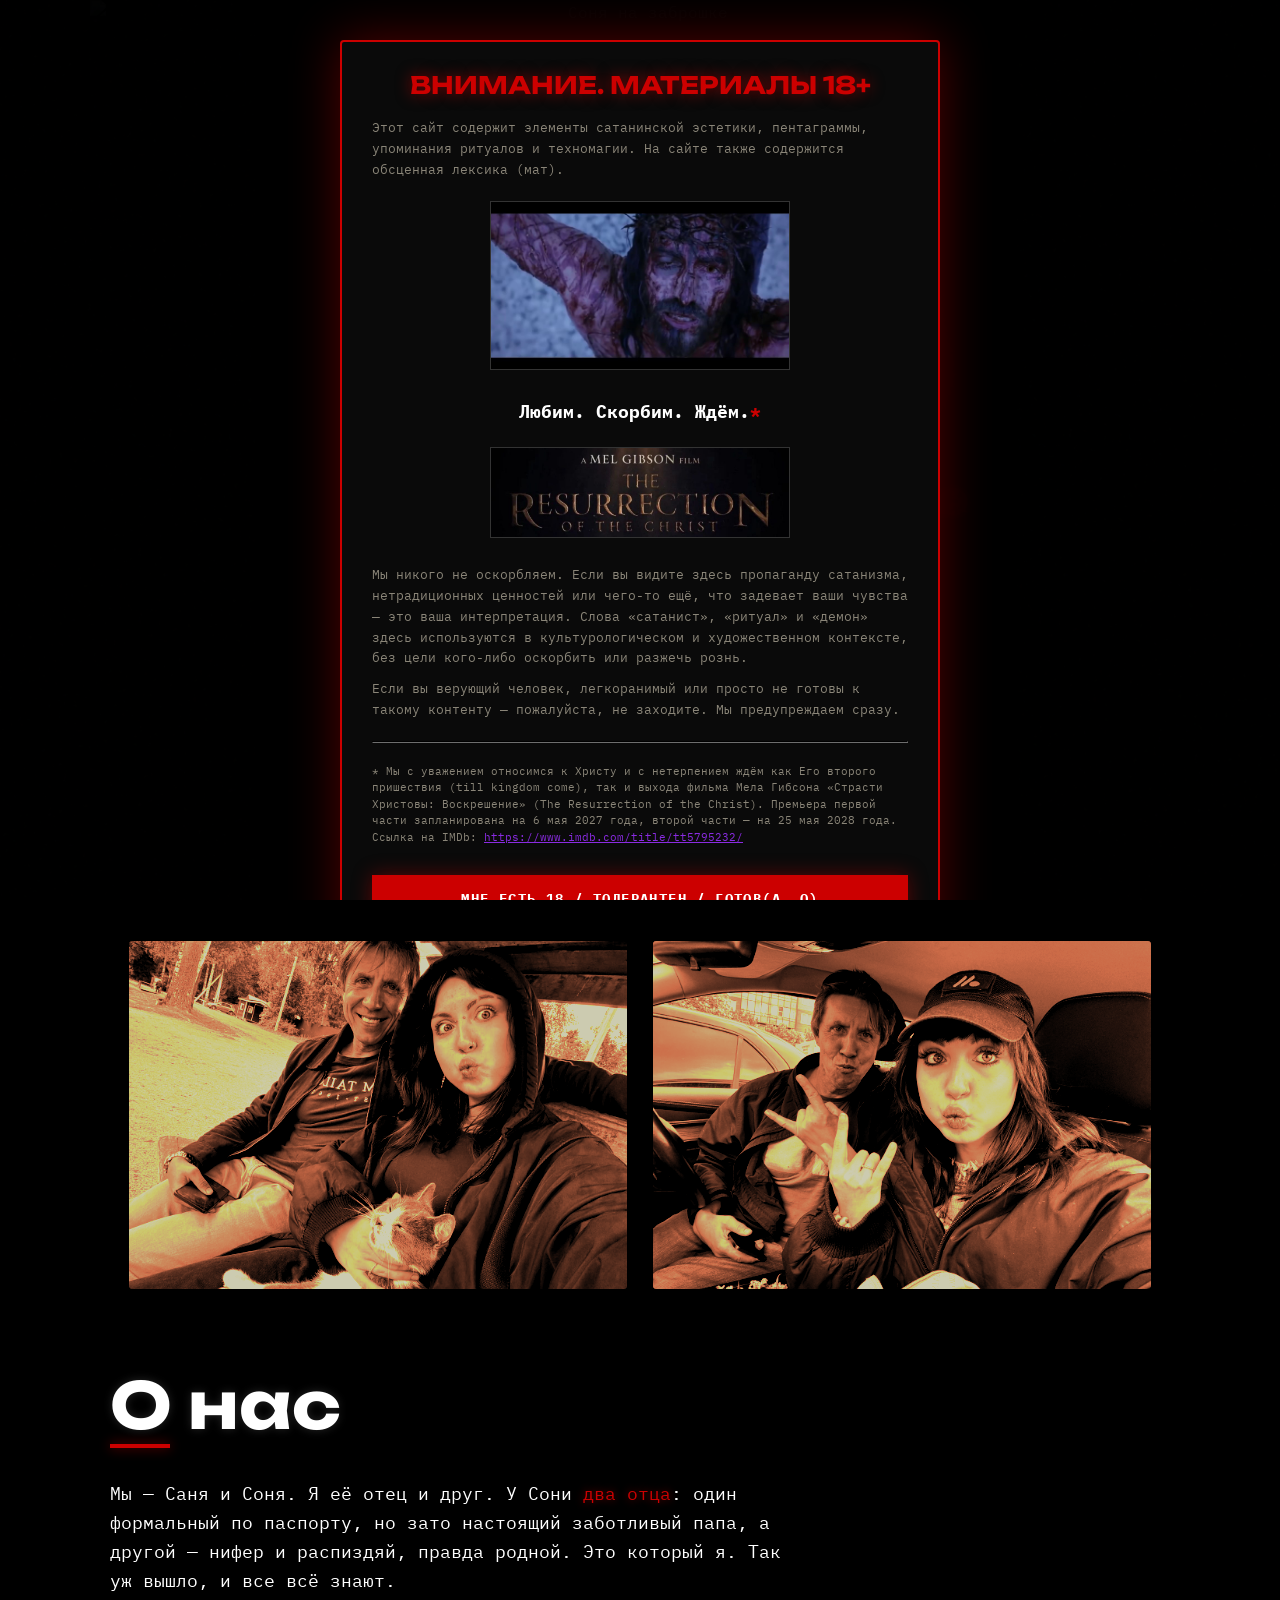
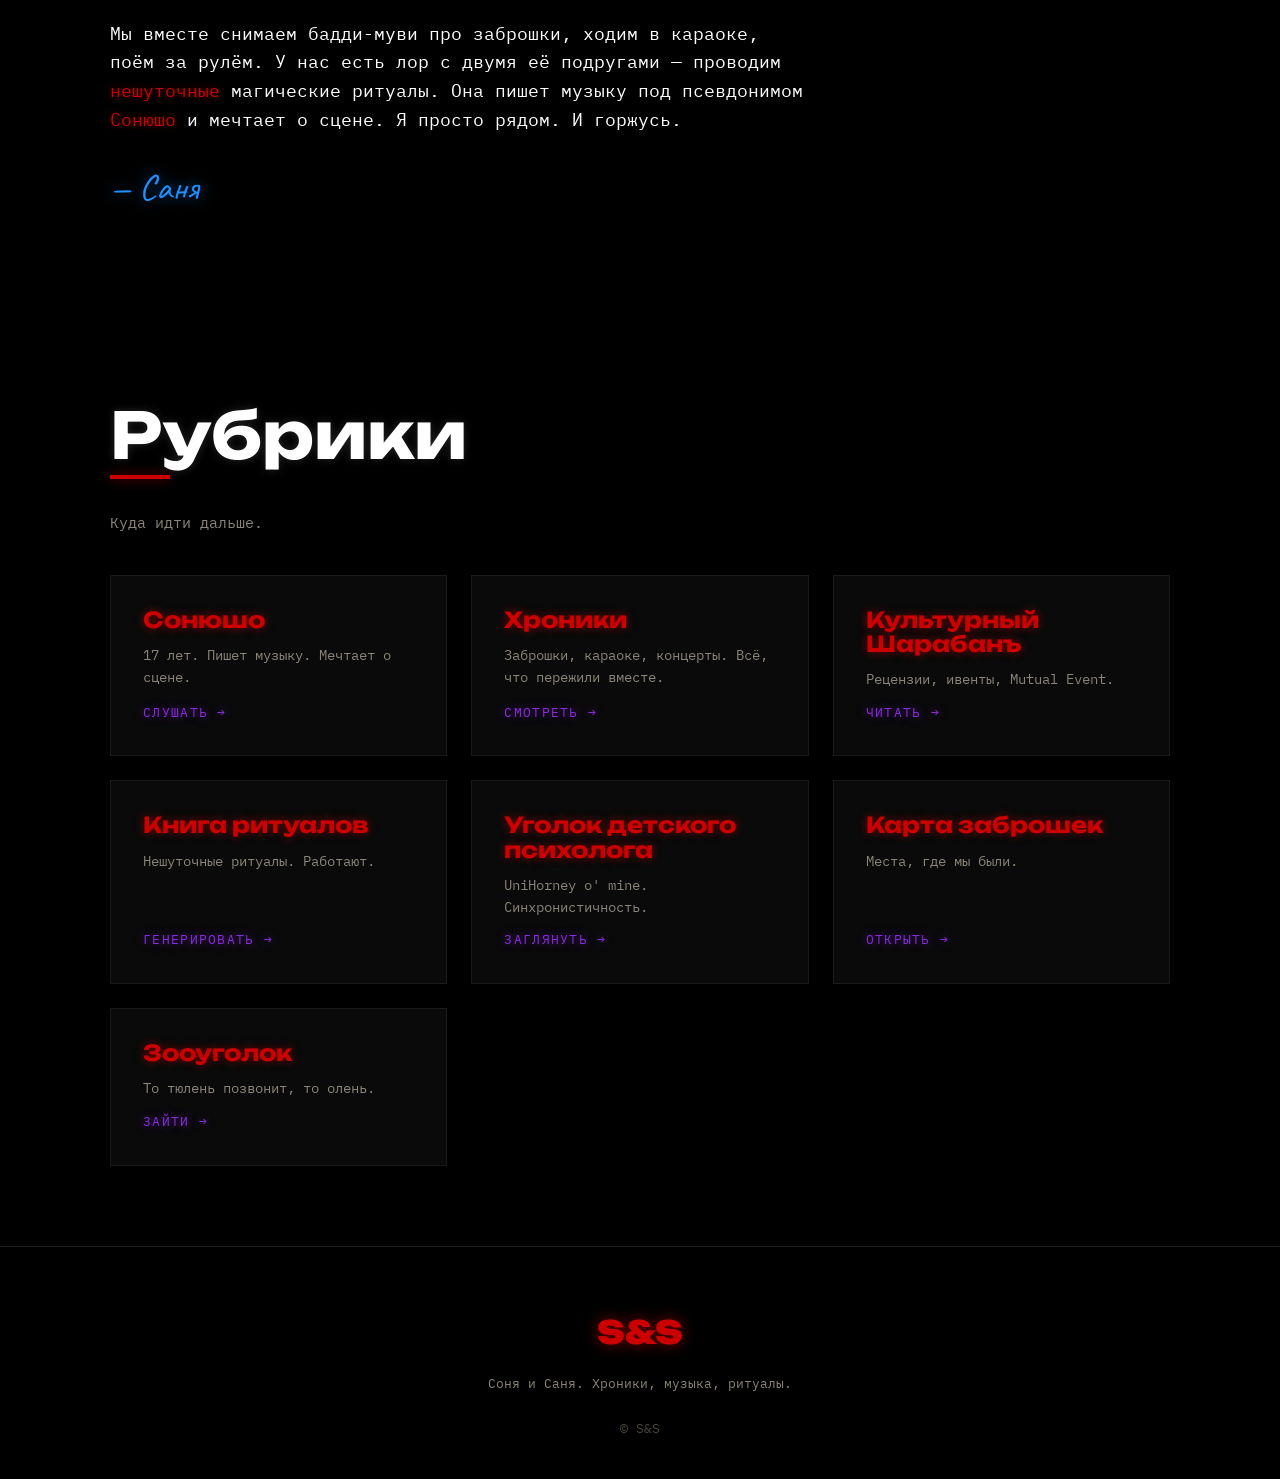
==== index.html @ 0cbe1feb "Update index.html" ====
<!DOCTYPE html>
<html lang="ru">
<head>
<meta charset="UTF-8">
<meta name="viewport" content="width=device-width, initial-scale=1.0">
<title>S&S — Соня и Саня</title>
<link rel="preconnect" href="https://fonts.googleapis.com">
<link rel="preconnect" href="https://fonts.gstatic.com" crossorigin>
<link href="https://fonts.googleapis.com/css2?family=Unbounded:wght@400;700;900&family=IBM+Plex+Mono:wght@400;600&family=Caveat:wght@700&display=swap" rel="stylesheet">
<link rel="stylesheet" href="style.css">
</head>
<body>

<!-- HERO -->
<section class="hero">
  <img class="hero-bg" src="https://iblysseve.github.io/SS/IMG_20261029_170713_894.jpg" alt="Соня на заброшке" />

  <div class="pentagram-wrap">
    <svg viewBox="0 0 200 200" xmlns="http://www.w3.org/2000/svg">
      <defs>
        <filter id="bloodGlow">
          <feGaussianBlur stdDeviation="2" result="blur"/>
          <feMerge><feMergeNode in="blur"/><feMergeNode in="SourceGraphic"/></feMerge>
        </filter>
      </defs>
      <g fill="#cc0000" filter="url(#bloodGlow)" opacity="0.9">
        <path d="M100 10 L120 70 L185 70 L133 105 L152 168 L100 130 L48 168 L67 105 L15 70 L80 70 Z" fill="none" stroke="#cc0000" stroke-width="3"/>
        <circle cx="100" cy="15" r="4"/><circle cx="185" cy="68" r="4"/><circle cx="152" cy="168" r="4"/>
        <circle cx="48" cy="168" r="4"/><circle cx="15" cy="68" r="4"/>
        <circle cx="110" cy="45" r="2.5"/><circle cx="140" cy="90" r="2.5"/><circle cx="130" cy="140" r="2.5"/>
        <circle cx="70" cy="140" r="2.5"/><circle cx="60" cy="90" r="2.5"/><circle cx="90" cy="100" r="2"/>
        <circle cx="120" cy="110" r="2"/><circle cx="80" cy="120" r="2"/>
      </g>
      <circle cx="100" cy="100" r="55" fill="none" stroke="#cc0000" stroke-width="1.5" opacity="0.5"/>
    </svg>
  </div>

  <div class="baphomet">
    <svg viewBox="0 0 100 120" xmlns="http://www.w3.org/2000/svg">
      <g fill="none" stroke="#cc0000" stroke-width="2" opacity="0.9">
        <path d="M50 20 C35 20 25 30 25 45 C25 60 35 70 50 70 C65 70 75 60 75 45 C75 30 65 20 50 20 Z"/>
        <path d="M30 25 C15 15 10 5 15 0"/><path d="M70 25 C85 15 90 5 85 0"/>
        <path d="M25 40 L10 35"/><path d="M75 40 L90 35"/>
        <circle cx="40" cy="42" r="3" fill="#cc0000"/><circle cx="60" cy="42" r="3" fill="#cc0000"/>
        <path d="M50 50 L46 58 L54 58 Z" fill="#cc0000" opacity="0.6"/>
        <path d="M50 70 L50 85 M42 70 L38 82 M58 70 L62 82"/>
        <path d="M50 30 L52 36 L58 36 L53 40 L55 46 L50 42 L45 46 L47 40 L42 36 L48 36 Z" fill="#cc0000" stroke="none" opacity="0.7"/>
      </g>
    </svg>
  </div>

  <div class="hero-content">
    <h1>S&amp;S</h1>
    <p class="sub">Соня и Саня. Хроники заброшек, музыка и ритуалы.</p>
    <div class="btn-row">
      <a href="music.html" class="btn violet">Слушать Сонюшо</a>
      <a href="chronicles.html" class="btn">Хроники</a>
    </div>
    <p class="micro">Отец и дочь: дружки, ниферы, сатанисты.</p>
  </div>
</section>

<!-- ДВЕ ФОТКИ -->
<section style="padding-bottom:0; padding-top: 40px;">
  <div style="display: flex; flex-wrap: wrap; gap: 24px; justify-content: center; max-width: 1100px; margin: 0 auto;">
    
    <!-- С котиком (КРОВАВО-КРАСНЫЙ МОНОХРОМ) -->
    <div style="flex: 1 1 300px; max-width: 500px;">
      <img src="img/IMG_20261102_180401_356.jpg" alt="Мы с котиком" style="width: 100%; height: 350px; object-fit: cover; border: 1px solid #1a1a1a; border-radius: 4px; display: block; filter: grayscale(100%) contrast(1.4) sepia(100%) hue-rotate(-30deg) saturate(300%) brightness(0.8); transition: filter 0.3s;" />
    </div>
    
    <!-- В машине (КРОВАВО-КРАСНЫЙ МОНОХРОМ) -->
    <div style="flex: 1 1 300px; max-width: 500px;">
      <img src="img/IMG_20261102_180356_560.jpg" alt="Мы в машине" style="width: 100%; height: 350px; object-fit: cover; border: 1px solid #1a1a1a; border-radius: 4px; display: block; filter: grayscale(100%) contrast(1.4) sepia(100%) hue-rotate(-30deg) saturate(300%) brightness(0.8); transition: filter 0.3s;" />
    </div>
    
  </div>
</section>

<!-- О НАС -->
<section id="about">
  <h2 class="sec-title">О нас</h2>
  <div class="about-text">
    <p>Мы — Саня и Соня. Я её отец и друг. У Сони <span class="accent">два отца</span>: один формальный по паспорту, но зато настоящий заботливый папа, а другой — нифер и распиздяй, правда родной. Это который я. Так уж вышло, и все всё знают.</p>
    <p>Мы вместе снимаем бадди-муви про заброшки, ходим в караоке, поём за рулём. У нас есть лор с двумя её подругами — проводим <span class="accent">нешуточные</span> магические ритуалы. Она пишет музыку под псевдонимом <span class="accent">Сонюшо</span> и мечтает о сцене. Я просто рядом. И горжусь.</p>
    <p class="about-sign">— Саня</p>
  </div>
</section>

<!-- РУБРИКИ -->
<section id="rubrics">
  <h2 class="sec-title">Рубрики</h2>
  <p class="sec-sub">Куда идти дальше.</p>
  <div class="nav-grid">
    <a class="nav-card" href="music.html">
      <h3>Сонюшо</h3>
      <p>17 лет. Пишет музыку. Мечтает о сцене.</p>
      <span class="arrow">Слушать →</span>
    </a>
    <a class="nav-card" href="chronicles.html">
      <h3>Хроники</h3>
      <p>Заброшки, караоке, концерты. Всё, что пережили вместе.</p>
      <span class="arrow">Смотреть →</span>
    </a>
    <a class="nav-card" href="sharaban.html">
      <h3>Культурный Шарабанъ</h3>
      <p>Рецензии, ивенты, Mutual Event.</p>
      <span class="arrow">Читать →</span>
    </a>
    <a class="nav-card" href="ritual.html">
      <h3>Книга ритуалов</h3>
      <p>Нешуточные ритуалы. Работают.</p>
      <span class="arrow">Генерировать →</span>
    </a>
    <a class="nav-card" href="psychologist.html">
      <h3>Уголок детского психолога</h3>
      <p>UniHorney o' mine. Синхронистичность.</p>
      <span class="arrow">Заглянуть →</span>
    </a>
    <a class="nav-card" href="map.html">
      <h3>Карта заброшек</h3>
      <p>Места, где мы были.</p>
      <span class="arrow">Открыть →</span>
    </a>
    <a class="nav-card" href="zoo.html">
      <h3>Зооуголок</h3>
      <p>То тюлень позвонит, то олень.</p>
      <span class="arrow">Зайти →</span>
    </a>
  </div>
</section>

<!-- ФУТЕР -->
<footer>
  <div class="logo">S&amp;S</div>
  <p>Соня и Саня. Хроники, музыка, ритуалы.</p>
  <p class="copy">© S&amp;S</p>
</footer>

<script src="nav.js"></script>
</body>
</html>
---- style.css ----
:root {
  --bg: #000000;
  --bg2: #0a0a0a;
  --blood: #cc0000;
  --blood-glow: rgba(204, 0, 0, 0.6);
  --violet: #8a2be2;
  --violet-glow: rgba(138, 43, 226, 0.6);
  --blue: #1e90ff;
  --blue-glow: rgba(30, 144, 255, 0.6);
  --white: #ffffff;
  --muted: #8a8578;
}

* { margin: 0; padding: 0; box-sizing: border-box; }

body {
  background: var(--bg);
  color: var(--white);
  font-family: 'IBM Plex Mono', monospace;
  line-height: 1.6;
  overflow-x: hidden;
}

body::before {
  content: '';
  position: fixed;
  top: 0; left: 0;
  width: 100%; height: 100%;
  background-image: url("data:image/svg+xml,%3Csvg viewBox='0 0 200 200' xmlns='http://www.w3.org/2000/svg'%3E%3Cfilter id='n'%3E%3CfeTurbulence type='fractalNoise' baseFrequency='0.9' numOctaves='4'/%3E%3C/filter%3E%3Crect width='100%25' height='100%25' filter='url(%23n)' opacity='0.06'/%3E%3C/svg%3E");
  pointer-events: none;
  z-index: 9999;
}

h1, h2, h3 { font-family: 'Unbounded', sans-serif; line-height: 1.1; }

section { padding: 80px 20px; max-width: 1100px; margin: 0 auto; position: relative; }

/* HERO */
.hero {
  min-height: 100vh;
  display: flex;
  flex-direction: column;
  justify-content: center;
  align-items: center;
  text-align: center;
  position: relative;
  background: #000;
  overflow: hidden;
}

.hero-bg {
  position: absolute;
  top: 0; left: 0;
  width: 100%; height: 100%;
  object-fit: cover;
  object-position: center 20%;
  opacity: 0.4;
  filter: contrast(1.2) brightness(0.7) grayscale(20%);
  z-index: 1;
}

.hero::before {
  content: '';
  position: absolute;
  top: 0; left: 0;
  width: 100%; height: 100%;
  background: linear-gradient(to bottom, rgba(0,0,0,0.3) 0%, rgba(0,0,0,0.8) 50%, #000 100%);
  z-index: 2;
  pointer-events: none;
}

.pentagram-wrap {
  position: absolute;
  top: 50%;
  left: 50%;
  transform: translate(-50%, -50%) rotate(30deg);
  width: clamp(300px, 80vw, 700px);
  height: clamp(300px, 80vw, 700px);
  z-index: 3;
  opacity: 0.3;
  pointer-events: none;
}

.pentagram-wrap svg { width: 100%; height: 100%; }

.baphomet {
  position: absolute;
  top: 25%;
  left: 50%;
  transform: translateX(-50%);
  width: clamp(60px, 12vw, 120px);
  opacity: 0.85;
  z-index: 4;
  filter: drop-shadow(0 0 10px rgba(204, 0, 0, 0.4));
}

.hero-content {
  position: relative;
  z-index: 5;
  display: flex;
  flex-direction: column;
  align-items: center;
}

.hero h1 {
  font-size: clamp(80px, 20vw, 220px);
  font-weight: 900;
  color: var(--blood);
  letter-spacing: -0.05em;
  position: relative;
  text-shadow: 0 0 30px var(--blood-glow), 0 0 60px var(--blood-glow);
  animation: glitch 3s infinite;
}

@keyframes glitch {
  0%, 90%, 100% { transform: translate(0); }
  92% { transform: translate(-3px, 2px); text-shadow: 3px 0 var(--violet), -3px 0 var(--blood); }
  94% { transform: translate(3px, -2px); text-shadow: -3px 0 var(--violet), 3px 0 var(--blood); }
  96% { transform: translate(-2px, -1px); }
}

.hero .sub {
  font-size: clamp(14px, 2vw, 20px);
  color: var(--muted);
  margin-top: 20px;
  max-width: 600px;
}

.hero .micro {
  margin-top: 40px;
  font-size: 15px;
  color: var(--blood);
  text-shadow: 0 0 12px var(--blood-glow);
  font-style: italic;
}

.btn-row {
  display: flex;
  gap: 16px;
  margin-top: 40px;
  flex-wrap: wrap;
  justify-content: center;
}

.btn {
  display: inline-block;
  padding: 14px 28px;
  border: 2px solid var(--blood);
  color: var(--blood);
  text-decoration: none;
  font-family: 'IBM Plex Mono', monospace;
  font-weight: 600;
  font-size: 14px;
  text-transform: uppercase;
  letter-spacing: 0.1em;
  transition: all 0.2s;
  background: transparent;
  cursor: pointer;
  text-shadow: 0 0 8px var(--blood-glow);
}

.btn:hover {
  background: var(--blood);
  color: #000;
  box-shadow: 0 0 30px var(--blood-glow);
  text-shadow: none;
}

.btn.violet {
  border-color: var(--violet);
  color: var(--violet);
  text-shadow: 0 0 8px var(--violet-glow);
}

.btn.violet:hover {
  background: var(--violet);
  color: #000;
  box-shadow: 0 0 30px var(--violet-glow);
  text-shadow: none;
}

/* Заголовки секций */
.sec-title {
  font-size: clamp(32px, 6vw, 64px);
  color: var(--white);
  margin-bottom: 40px;
  position: relative;
  display: inline-block;
  text-shadow: 0 0 10px rgba(255, 255, 255, 0.15);
}

.sec-title::before {
  content: '';
  position: absolute;
  bottom: -8px;
  left: 0;
  width: 60px;
  height: 4px;
  background: var(--blood);
  box-shadow: 0 0 12px var(--blood-glow);
}

.sec-title.violet {
  color: var(--violet);
  text-shadow: 0 0 20px var(--violet-glow), 0 0 40px var(--violet-glow);
}

.sec-title.violet::before { background: var(--violet); box-shadow: 0 0 12px var(--violet-glow); }

.sec-sub {
  color: var(--muted);
  margin-bottom: 40px;
  font-size: 15px;
}

/* О НАС */
.about-text {
  font-size: 18px;
  max-width: 700px;
}

.about-text p { margin-bottom: 24px; }

.about-text .accent { color: var(--blood); text-shadow: 0 0 8px var(--blood-glow); }

.about-sign {
  font-family: 'Caveat', cursive;
  font-size: 36px;
  color: var(--blue);
  text-shadow: 0 0 15px var(--blue-glow);
  margin-top: 20px;
}

/* Сетка превью рубрик */
.nav-grid {
  display: grid;
  grid-template-columns: repeat(auto-fit, minmax(260px, 1fr));
  gap: 24px;
}

.nav-card {
  background: var(--bg2);
  border: 1px solid #1a1a1a;
  padding: 32px;
  text-decoration: none;
  color: var(--white);
  transition: transform 0.2s, border-color 0.2s, box-shadow 0.2s;
  display: flex;
  flex-direction: column;
  gap: 12px;
}

.nav-card:hover {
  transform: translateY(-4px);
  border-color: var(--blood);
  box-shadow: 0 0 20px rgba(204, 0, 0, 0.15);
}

.nav-card h3 {
  font-size: 22px;
  color: var(--blood);
  text-shadow: 0 0 8px var(--blood-glow);
}

.nav-card p {
  font-size: 14px;
  color: var(--muted);
}

.nav-card .arrow {
  margin-top: auto;
  font-size: 13px;
  color: var(--violet);
  text-shadow: 0 0 8px var(--violet-glow);
  text-transform: uppercase;
  letter-spacing: 0.1em;
}

/* ФУТЕР */
footer {
  text-align: center;
  padding: 60px 20px 40px;
  border-top: 1px solid #1a1a1a;
  color: var(--muted);
  font-size: 13px;
}

footer .logo {
  font-family: 'Unbounded', sans-serif;
  font-size: 32px;
  color: var(--blood);
  text-shadow: 0 0 15px var(--blood-glow);
  margin-bottom: 16px;
  font-weight: 900;
}

footer a { color: var(--violet); text-decoration: none; text-shadow: 0 0 8px var(--violet-glow); }
footer a:hover { text-decoration: underline; }

footer .copy { margin-top: 24px; color: #4a4538; }

/* АДАПТИВ */
@media (max-width: 600px) {
  section { padding: 60px 16px; }
  .hero h1 { letter-spacing: -0.03em; }
  .btn { padding: 12px 20px; font-size: 12px; }
  .hero-content { margin-top: 0; }
  }
/* --- СТИЛИ ДЛЯ ХРОНИК --- */
.chronicles {
  display: grid;
  grid-template-columns: repeat(auto-fit, minmax(280px, 1fr));
  gap: 24px;
  margin-bottom: 40px;
}

.chron-card {
  background: var(--bg2);
  border: 1px solid #1a1a1a;
  overflow: hidden;
  transition: transform 0.2s, border-color 0.2s;
  display: flex;
  flex-direction: column;
}

.chron-card:hover {
  transform: translateY(-4px);
  border-color: var(--blood);
  box-shadow: 0 0 20px rgba(204, 0, 0, 0.15);
}

.chron-img {
  height: 220px;
  width: 100%;
  object-fit: cover;
  border-bottom: 1px solid #1a1a1a;
}

.chron-video {
  height: 220px;
  width: 100%;
  border-bottom: 1px solid #1a1a1a;
}

.chron-body { 
  padding: 20px; 
  flex-grow: 1; 
}

.chron-body h3 {
  font-size: 18px;
  margin-bottom: 8px;
  color: var(--blood);
  text-shadow: 0 0 8px var(--blood-glow);
}

.chron-body p {
  font-size: 14px;
  color: var(--muted);
}

.chronicles-note {
  margin-top: 32px;
  padding: 16px;
  border-left: 3px solid var(--blood);
  box-shadow: -4px 0 12px -4px var(--blood-glow);
  color: var(--muted);
  font-size: 13px;
}
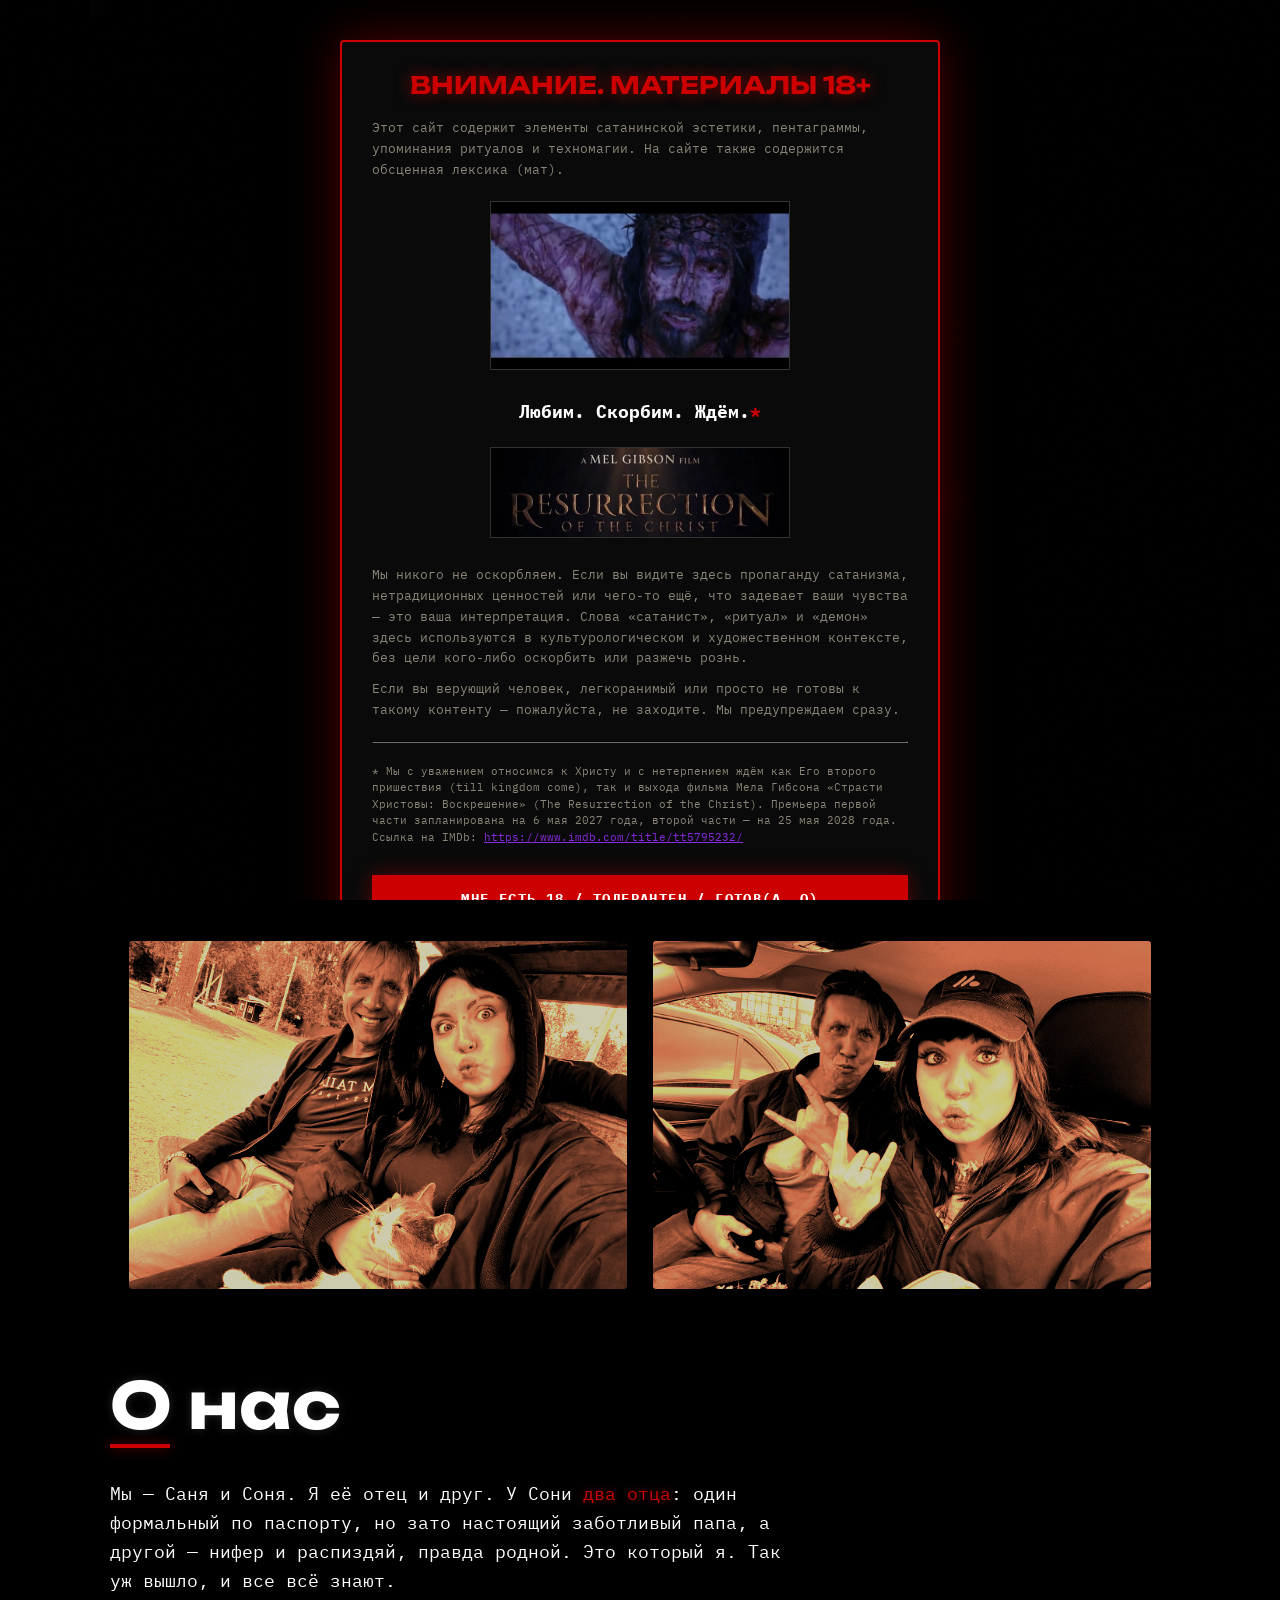
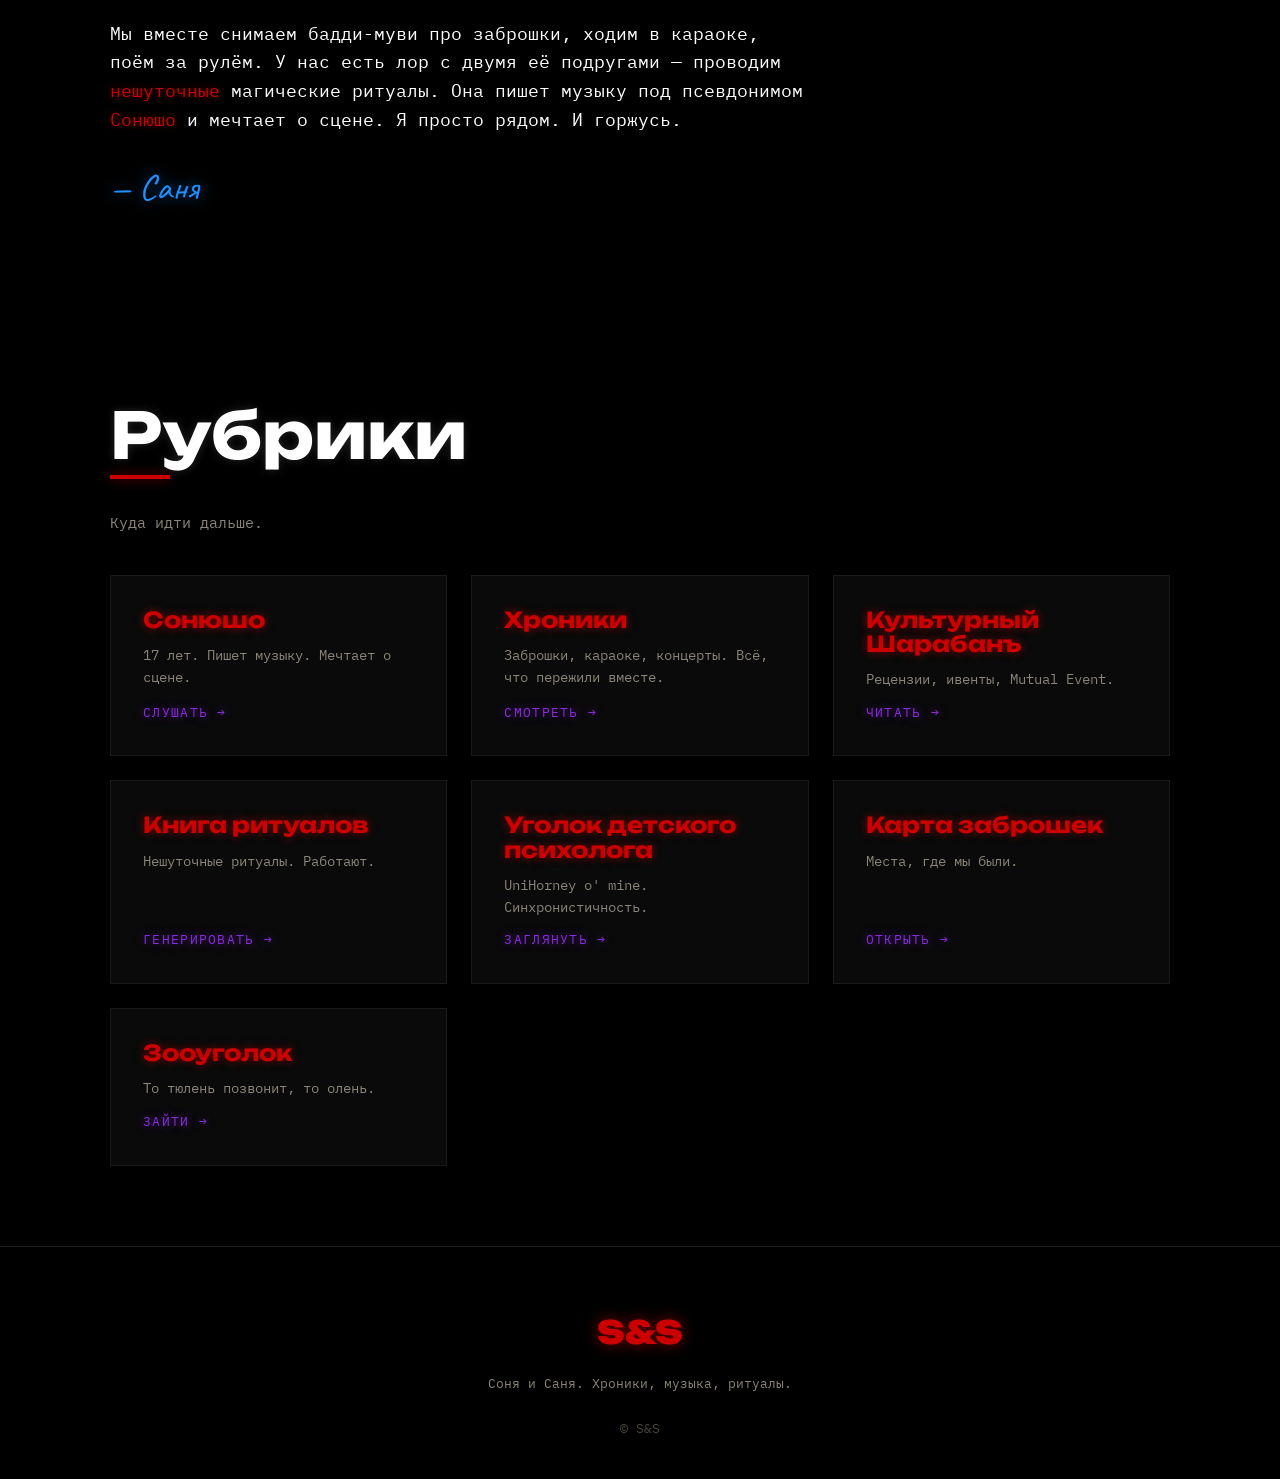
==== commit 9bb76144: "Update index.html" ====
--- a/index.html
+++ b/index.html
@@ -52,11 +52,15 @@
   <div class="hero-content">
     <h1>S&amp;S</h1>
     <p class="sub">Соня и Саня. Хроники заброшек, музыка и ритуалы.</p>
-    <div class="btn-row">
-      <a href="music.html" class="btn violet">Слушать Сонюшо</a>
-      <a href="chronicles.html" class="btn">Хроники</a>
+    
+    <!-- КНОПКИ В ШАПКЕ -->
+    <div class="btn-row" style="flex-wrap: wrap; justify-content: center; max-width: 600px; margin: 40px auto 0;">
+      <a href="music.html" class="btn violet" style="flex: 1 1 200px;">Слушать Сонюшо</a>
+      <a href="chronicles.html" class="btn" style="flex: 1 1 200px;">Хроники</a>
+      <a href="manifest.html" class="btn" style="flex: 1 1 100%; border-color: var(--violet); color: var(--violet); margin-top: 10px;">Манiфѣстъ</a>
     </div>
-    <p class="micro">Отец и дочь: дружки, ниферы, сатанисты.</p>
+    
+    <p class="micro" style="margin-top: 30px;">Отец и дочь: дружки, ниферы, сатанисты.</p>
   </div>
 </section>
 
@@ -64,12 +68,10 @@
 <section style="padding-bottom:0; padding-top: 40px;">
   <div style="display: flex; flex-wrap: wrap; gap: 24px; justify-content: center; max-width: 1100px; margin: 0 auto;">
     
-    <!-- С котиком (КРОВАВО-КРАСНЫЙ МОНОХРОМ) -->
     <div style="flex: 1 1 300px; max-width: 500px;">
       <img src="img/IMG_20261102_180401_356.jpg" alt="Мы с котиком" style="width: 100%; height: 350px; object-fit: cover; border: 1px solid #1a1a1a; border-radius: 4px; display: block; filter: grayscale(100%) contrast(1.4) sepia(100%) hue-rotate(-30deg) saturate(300%) brightness(0.8); transition: filter 0.3s;" />
     </div>
     
-    <!-- В машине (КРОВАВО-КРАСНЫЙ МОНОХРОМ) -->
     <div style="flex: 1 1 300px; max-width: 500px;">
       <img src="img/IMG_20261102_180356_560.jpg" alt="Мы в машине" style="width: 100%; height: 350px; object-fit: cover; border: 1px solid #1a1a1a; border-radius: 4px; display: block; filter: grayscale(100%) contrast(1.4) sepia(100%) hue-rotate(-30deg) saturate(300%) brightness(0.8); transition: filter 0.3s;" />
     </div>
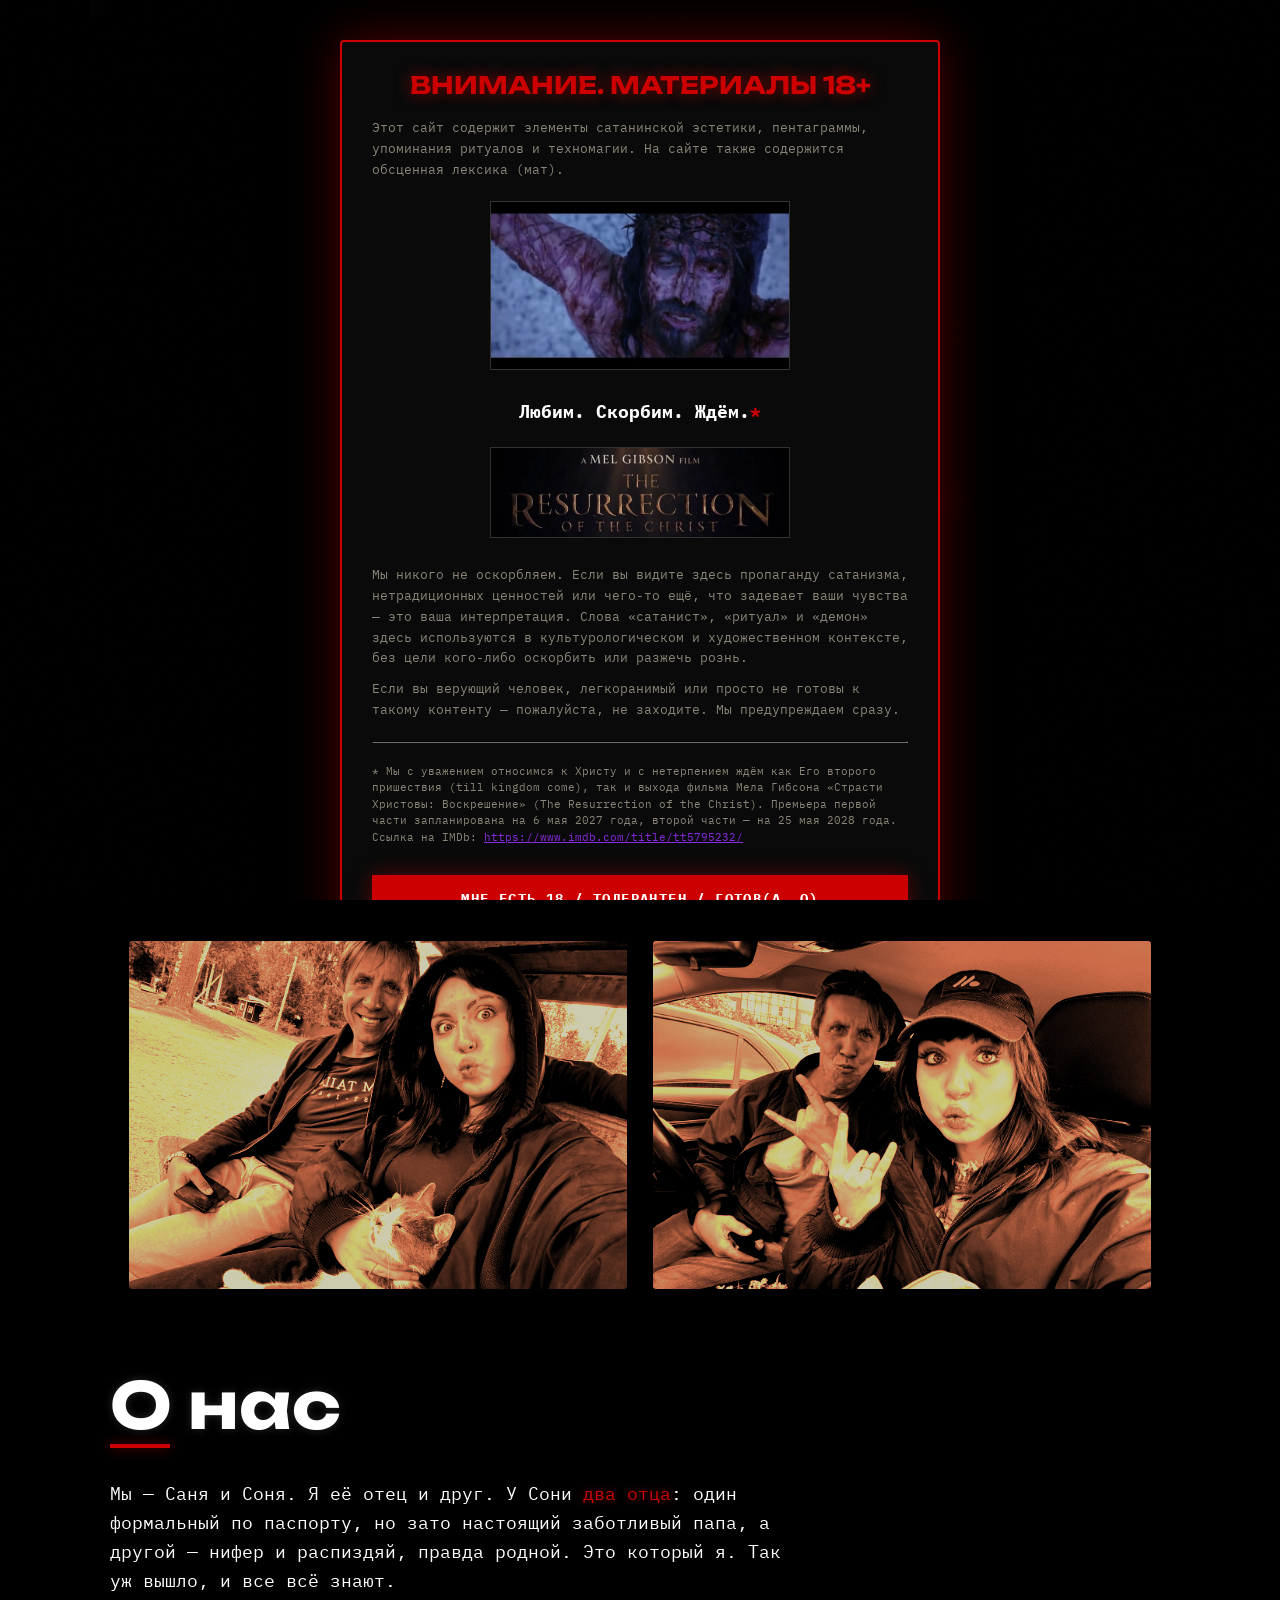
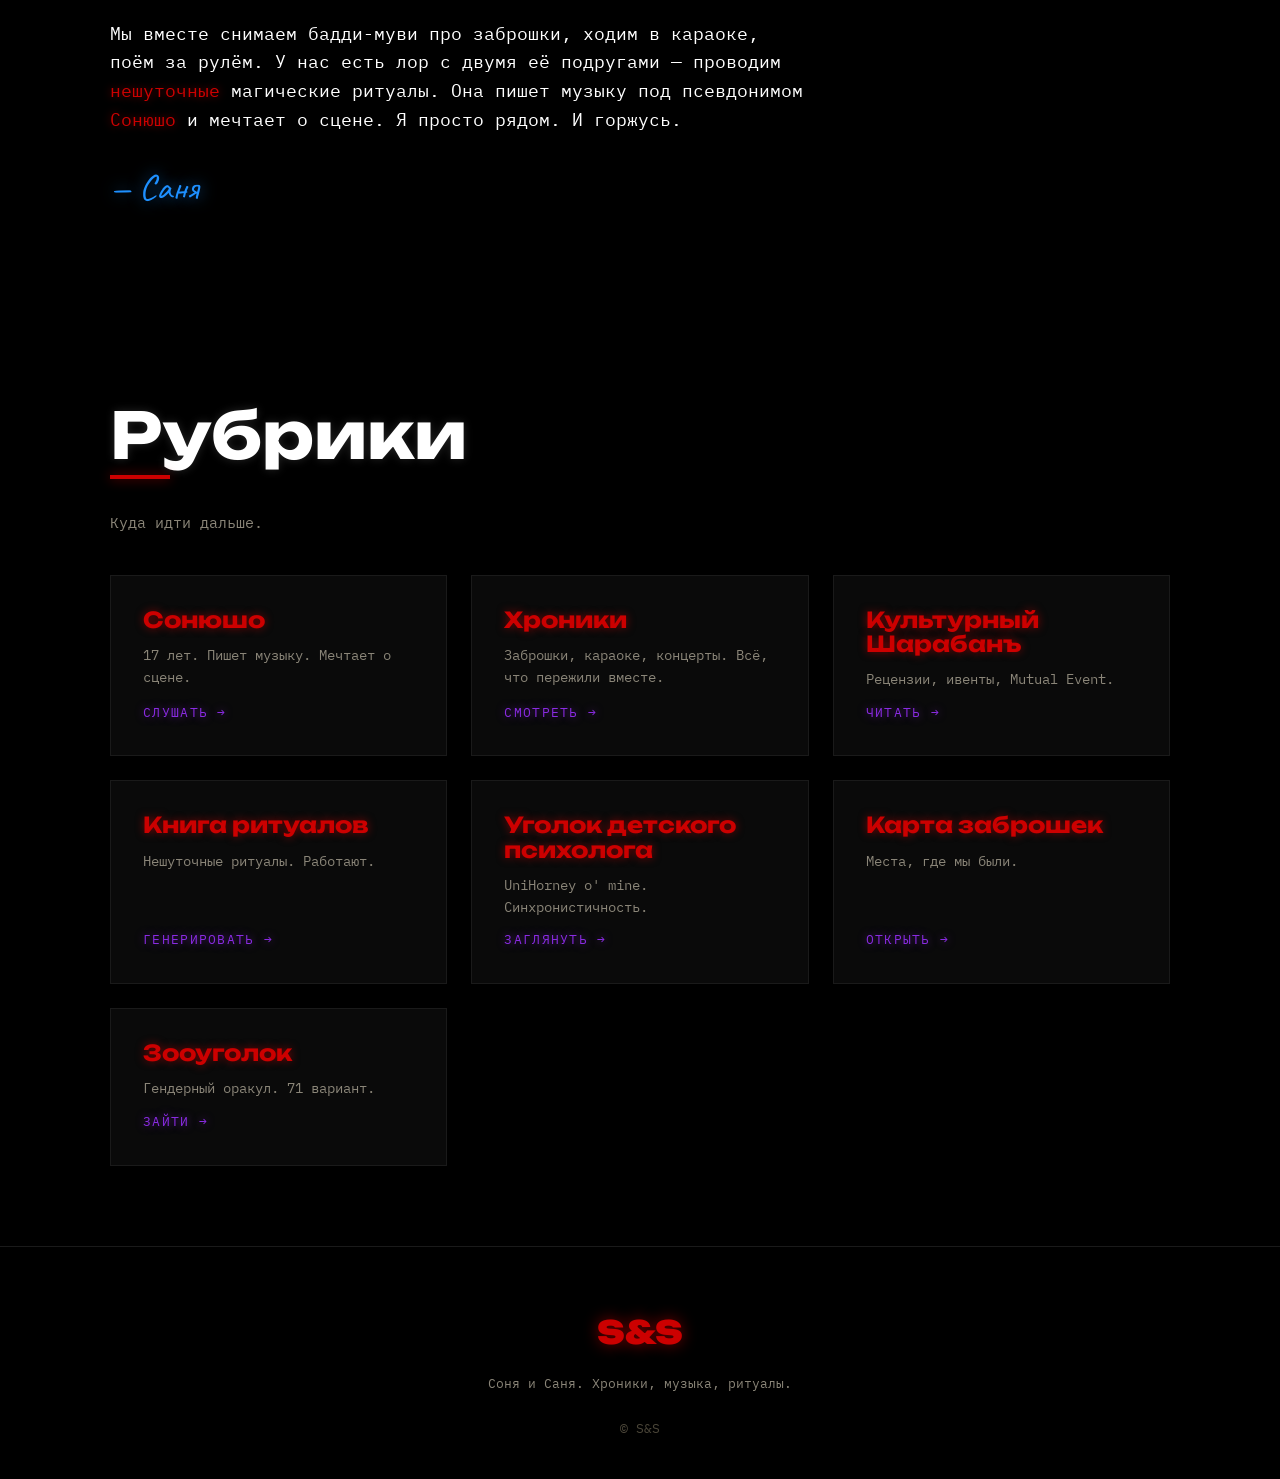
==== commit a06bc14c: "Update index.html" ====
--- a/index.html
+++ b/index.html
@@ -126,7 +126,7 @@
     </a>
     <a class="nav-card" href="zoo.html">
       <h3>Зооуголок</h3>
-      <p>То тюлень позвонит, то олень.</p>
+      <p>Гендерный оракул. 71 вариант.</p>
       <span class="arrow">Зайти →</span>
     </a>
   </div>
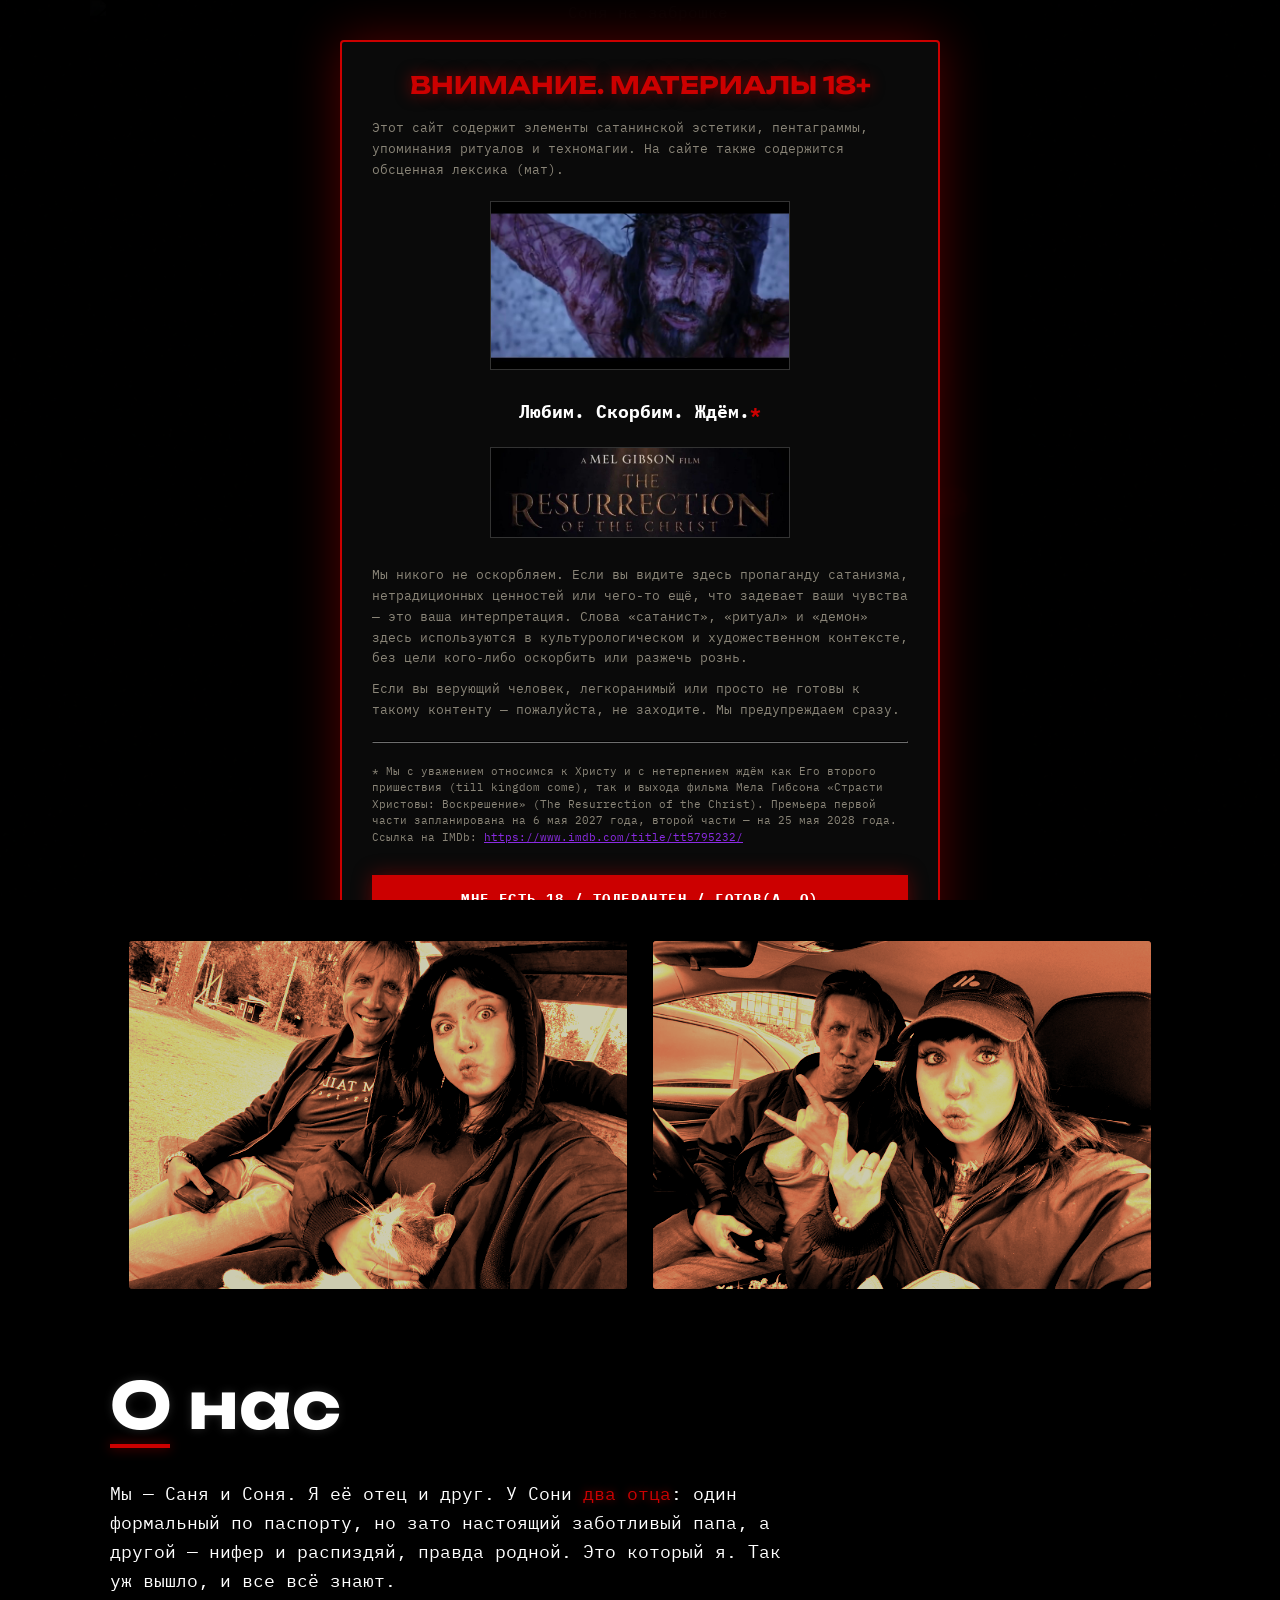
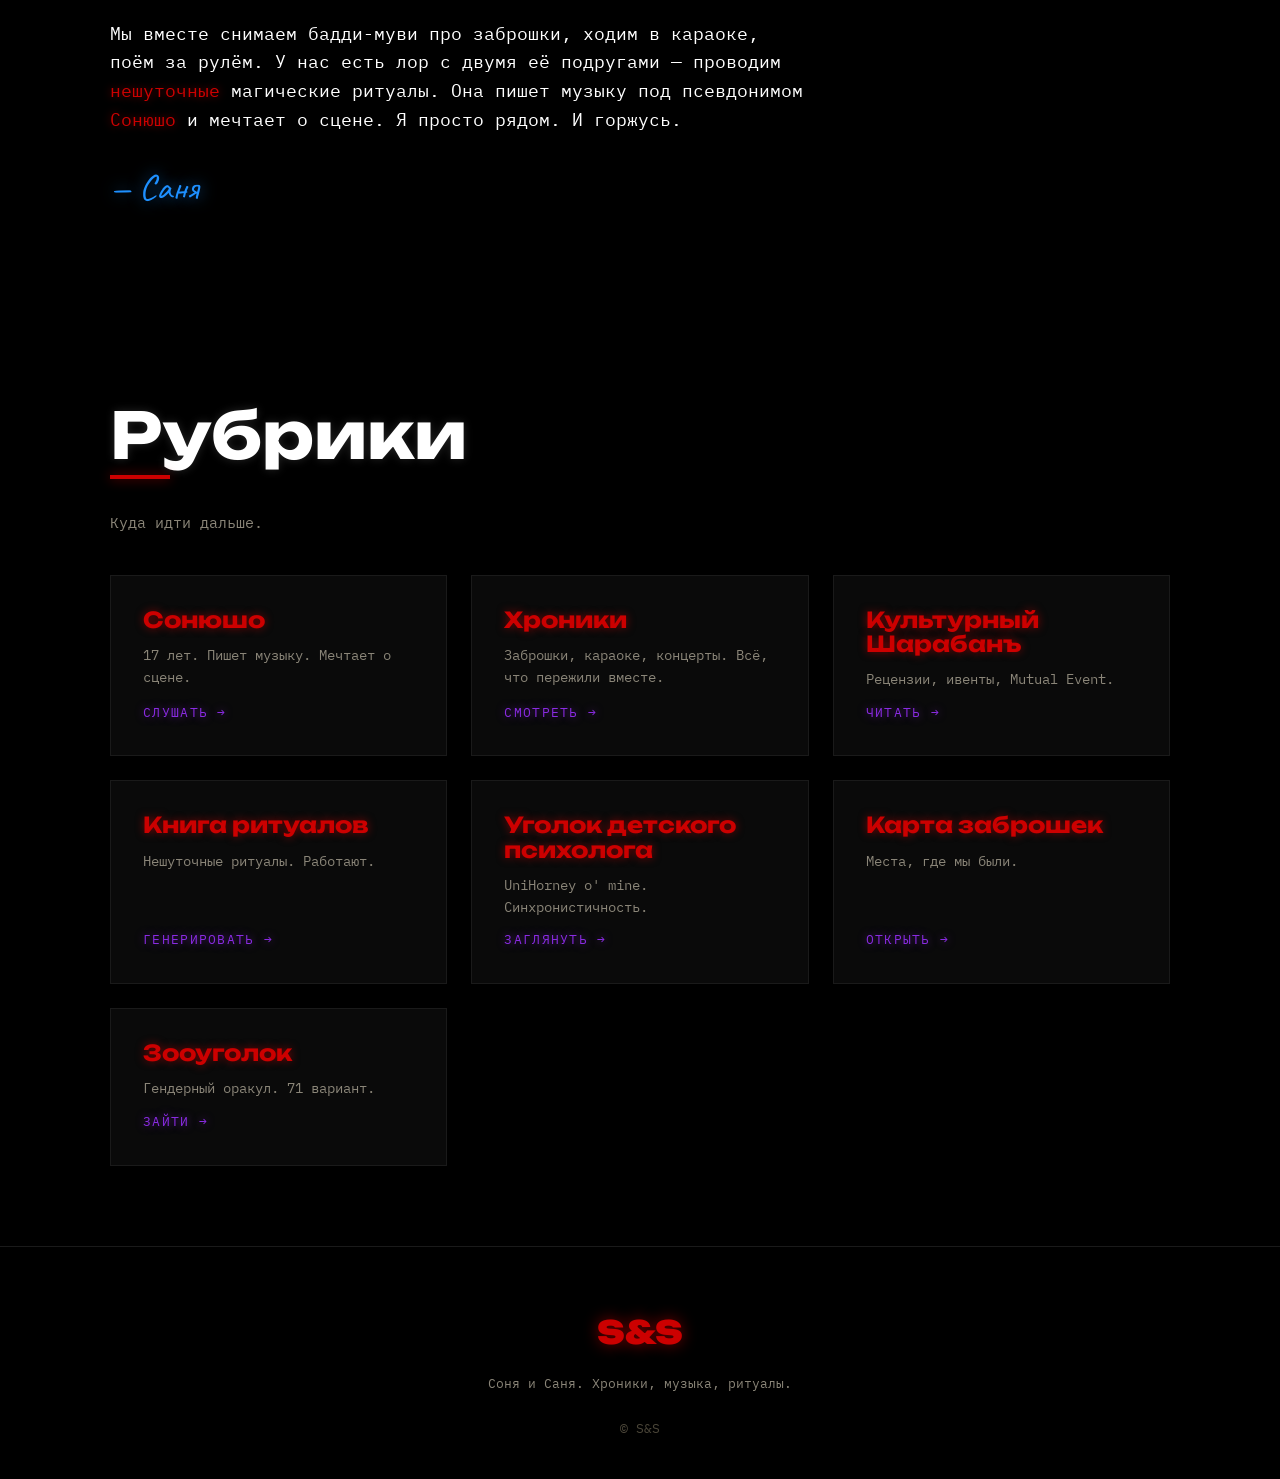
==== commit 28ee586e: "Update index.html" ====
--- a/index.html
+++ b/index.html
@@ -47,6 +47,29 @@
         <path d="M50 30 L52 36 L58 36 L53 40 L55 46 L50 42 L45 46 L47 40 L42 36 L48 36 Z" fill="#cc0000" stroke="none" opacity="0.7"/>
       </g>
     </svg>
+  </div>
+
+  <!-- ГЕРМЕТИЧЕСКИЙ КРЕСТ СЛЕВА И САТАНИНСКИЙ СПРАВА -->
+  <div class="hero-symbols">
+    <div class="symbol-left">
+      <svg viewBox="0 0 100 100" xmlns="http://www.w3.org/2000/svg">
+        <!-- Герметический крест (Египетский) -->
+        <g fill="none" stroke="#cc0000" stroke-width="2" filter="drop-shadow(0 0 5px rgba(204,0,0,0.8))">
+          <path d="M30 20 L70 20 M50 20 L50 80 M40 80 L60 80 M45 85 L55 85 M48 90 L52 90"/>
+          <circle cx="50" cy="15" r="5" stroke-width="2"/>
+        </g>
+      </svg>
+    </div>
+    
+    <div class="symbol-right">
+      <svg viewBox="0 0 100 100" xmlns="http://www.w3.org/2000/svg">
+        <!-- Перевернутый крест (Сатанинский) -->
+        <g fill="none" stroke="#8a2be2" stroke-width="2" filter="drop-shadow(0 0 5px rgba(138,43,226,0.8))">
+          <path d="M50 10 L50 90 M30 80 L70 80 M40 90 L60 90"/>
+          <circle cx="50" cy="95" r="3" fill="#8a2be2" stroke="none"/>
+        </g>
+      </svg>
+    </div>
   </div>
 
   <div class="hero-content">
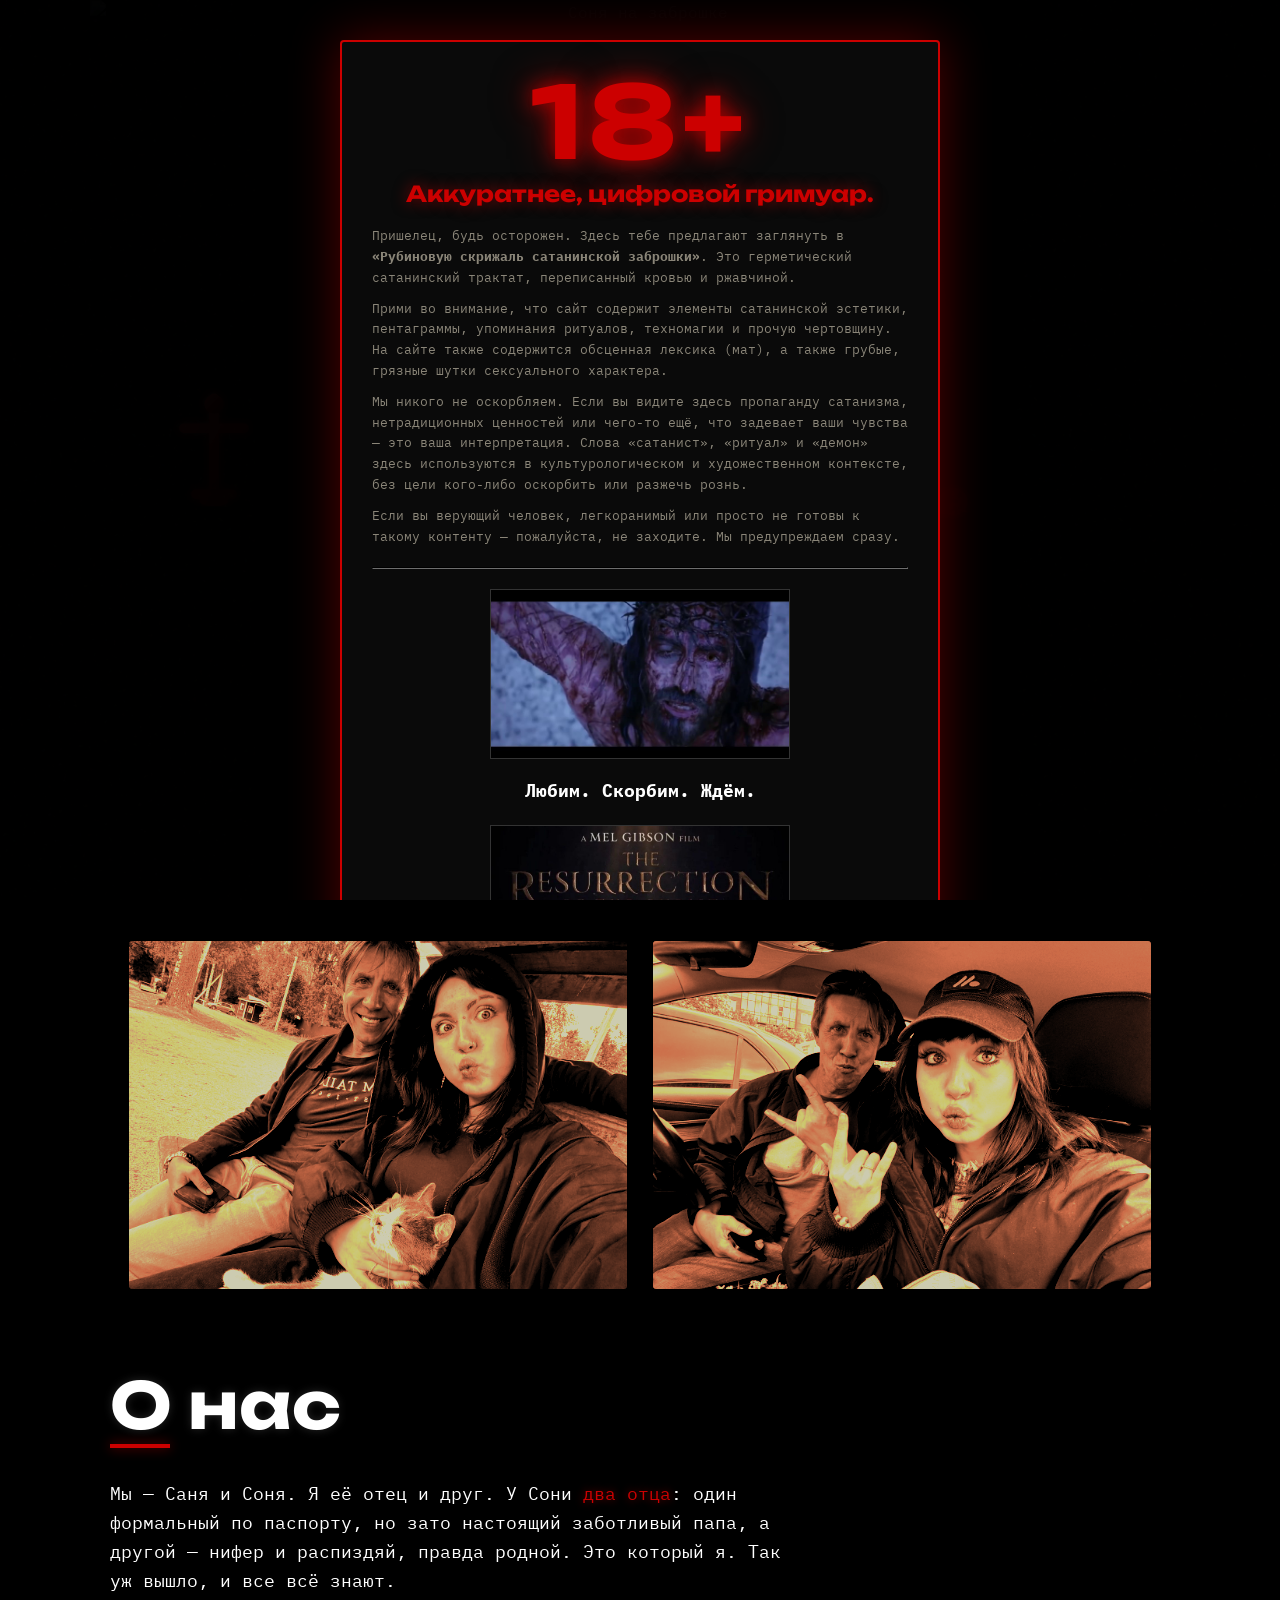
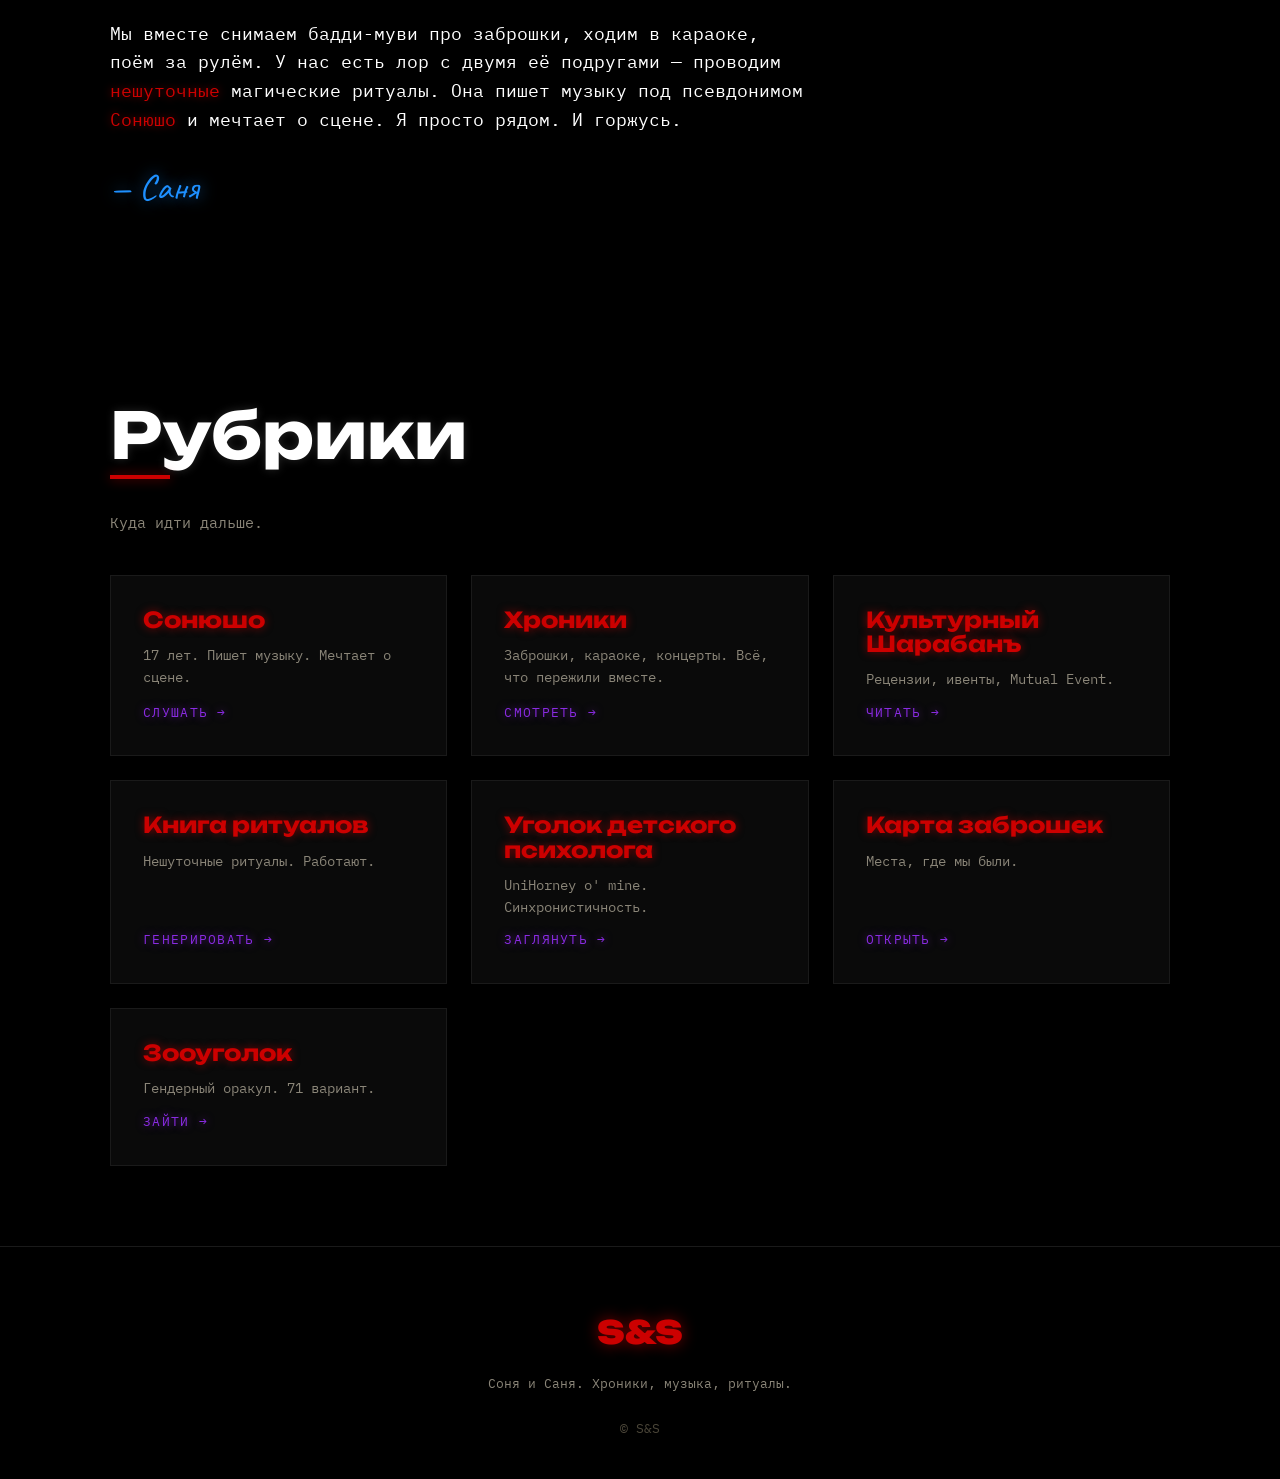
==== commit e673f0f6: "Update index.html" ====
--- a/index.html
+++ b/index.html
@@ -53,20 +53,46 @@
   <div class="hero-symbols">
     <div class="symbol-left">
       <svg viewBox="0 0 100 100" xmlns="http://www.w3.org/2000/svg">
-        <!-- Герметический крест (Египетский) -->
-        <g fill="none" stroke="#cc0000" stroke-width="2" filter="drop-shadow(0 0 5px rgba(204,0,0,0.8))">
-          <path d="M30 20 L70 20 M50 20 L50 80 M40 80 L60 80 M45 85 L55 85 M48 90 L52 90"/>
-          <circle cx="50" cy="15" r="5" stroke-width="2"/>
+        <defs>
+          <filter id="metalGlowRed" x="-50%" y="-50%" width="200%" height="200%">
+            <feGaussianBlur stdDeviation="3" result="blur"/>
+            <feComposite in="SourceGraphic" in2="blur" operator="over"/>
+          </filter>
+          <linearGradient id="redMetal" x1="0%" y1="0%" x2="100%" y2="100%">
+            <stop offset="0%" stop-color="#ff3333"/>
+            <stop offset="50%" stop-color="#aa0000"/>
+            <stop offset="100%" stop-color="#550000"/>
+          </linearGradient>
+        </defs>
+        <!-- Герметический крест (Египетский, Анкх-стиль) -->
+        <g fill="none" stroke="url(#redMetal)" stroke-width="8" stroke-linecap="round" stroke-linejoin="round" filter="url(#metalGlowRed)">
+          <path d="M50 10 L50 90 M25 35 L75 35 M35 90 L65 90 M42 95 L58 95 M48 100 L52 100"/>
+          <circle cx="50" cy="15" r="8" fill="url(#redMetal)" stroke="none"/>
         </g>
       </svg>
     </div>
     
     <div class="symbol-right">
       <svg viewBox="0 0 100 100" xmlns="http://www.w3.org/2000/svg">
-        <!-- Перевернутый крест (Сатанинский) -->
-        <g fill="none" stroke="#8a2be2" stroke-width="2" filter="drop-shadow(0 0 5px rgba(138,43,226,0.8))">
-          <path d="M50 10 L50 90 M30 80 L70 80 M40 90 L60 90"/>
-          <circle cx="50" cy="95" r="3" fill="#8a2be2" stroke="none"/>
+        <defs>
+          <filter id="metalGlowViolet" x="-50%" y="-50%" width="200%" height="200%">
+            <feGaussianBlur stdDeviation="3" result="blur"/>
+            <feComposite in="SourceGraphic" in2="blur" operator="over"/>
+          </filter>
+          <linearGradient id="violetMetal" x1="0%" y1="0%" x2="100%" y2="100%">
+            <stop offset="0%" stop-color="#d966ff"/>
+            <stop offset="50%" stop-color="#8a2be2"/>
+            <stop offset="100%" stop-color="#4b0082"/>
+          </linearGradient>
+        </defs>
+        <!-- Перевернутый крест (Сатанинский) - ТОЛЬКО 2 ПЕРЕКЛАДИНЫ -->
+        <g fill="none" stroke="url(#violetMetal)" stroke-width="8" stroke-linecap="round" stroke-linejoin="round" filter="url(#metalGlowViolet)">
+          <!-- Вертикальная линия -->
+          <path d="M50 10 L50 90" />
+          <!-- Верхняя перекладина (короткая) -->
+          <path d="M30 30 L70 30" />
+          <!-- Нижняя перекладина (длинная) -->
+          <path d="M20 80 L80 80" />
         </g>
       </svg>
     </div>
--- a/style.css
+++ b/style.css
@@ -94,6 +94,34 @@
   filter: drop-shadow(0 0 10px rgba(204, 0, 0, 0.4));
 }
 
+/* СИМВОЛЫ ПО БОКАМ */
+.hero-symbols {
+  position: absolute;
+  top: 50%;
+  left: 0;
+  width: 100%;
+  transform: translateY(-50%);
+  display: flex;
+  justify-content: space-between;
+  padding: 0 5vw;
+  z-index: 4;
+  pointer-events: none;
+}
+
+.symbol-left, .symbol-right {
+  width: clamp(60px, 10vw, 120px);
+  opacity: 0.6;
+}
+
+.symbol-left svg, .symbol-right svg {
+  width: 100%;
+  height: auto;
+}
+
+@media (max-width: 600px) {
+  .hero-symbols { display: none; } /* На мобильных скрываем, чтобы не мешали */
+}
+
 .hero-content {
   position: relative;
   z-index: 5;
@@ -305,65 +333,4 @@
   .hero h1 { letter-spacing: -0.03em; }
   .btn { padding: 12px 20px; font-size: 12px; }
   .hero-content { margin-top: 0; }
-  }
-/* --- СТИЛИ ДЛЯ ХРОНИК --- */
-.chronicles {
-  display: grid;
-  grid-template-columns: repeat(auto-fit, minmax(280px, 1fr));
-  gap: 24px;
-  margin-bottom: 40px;
-}
-
-.chron-card {
-  background: var(--bg2);
-  border: 1px solid #1a1a1a;
-  overflow: hidden;
-  transition: transform 0.2s, border-color 0.2s;
-  display: flex;
-  flex-direction: column;
-}
-
-.chron-card:hover {
-  transform: translateY(-4px);
-  border-color: var(--blood);
-  box-shadow: 0 0 20px rgba(204, 0, 0, 0.15);
-}
-
-.chron-img {
-  height: 220px;
-  width: 100%;
-  object-fit: cover;
-  border-bottom: 1px solid #1a1a1a;
-}
-
-.chron-video {
-  height: 220px;
-  width: 100%;
-  border-bottom: 1px solid #1a1a1a;
-}
-
-.chron-body { 
-  padding: 20px; 
-  flex-grow: 1; 
-}
-
-.chron-body h3 {
-  font-size: 18px;
-  margin-bottom: 8px;
-  color: var(--blood);
-  text-shadow: 0 0 8px var(--blood-glow);
-}
-
-.chron-body p {
-  font-size: 14px;
-  color: var(--muted);
-}
-
-.chronicles-note {
-  margin-top: 32px;
-  padding: 16px;
-  border-left: 3px solid var(--blood);
-  box-shadow: -4px 0 12px -4px var(--blood-glow);
-  color: var(--muted);
-  font-size: 13px;
-}
+}
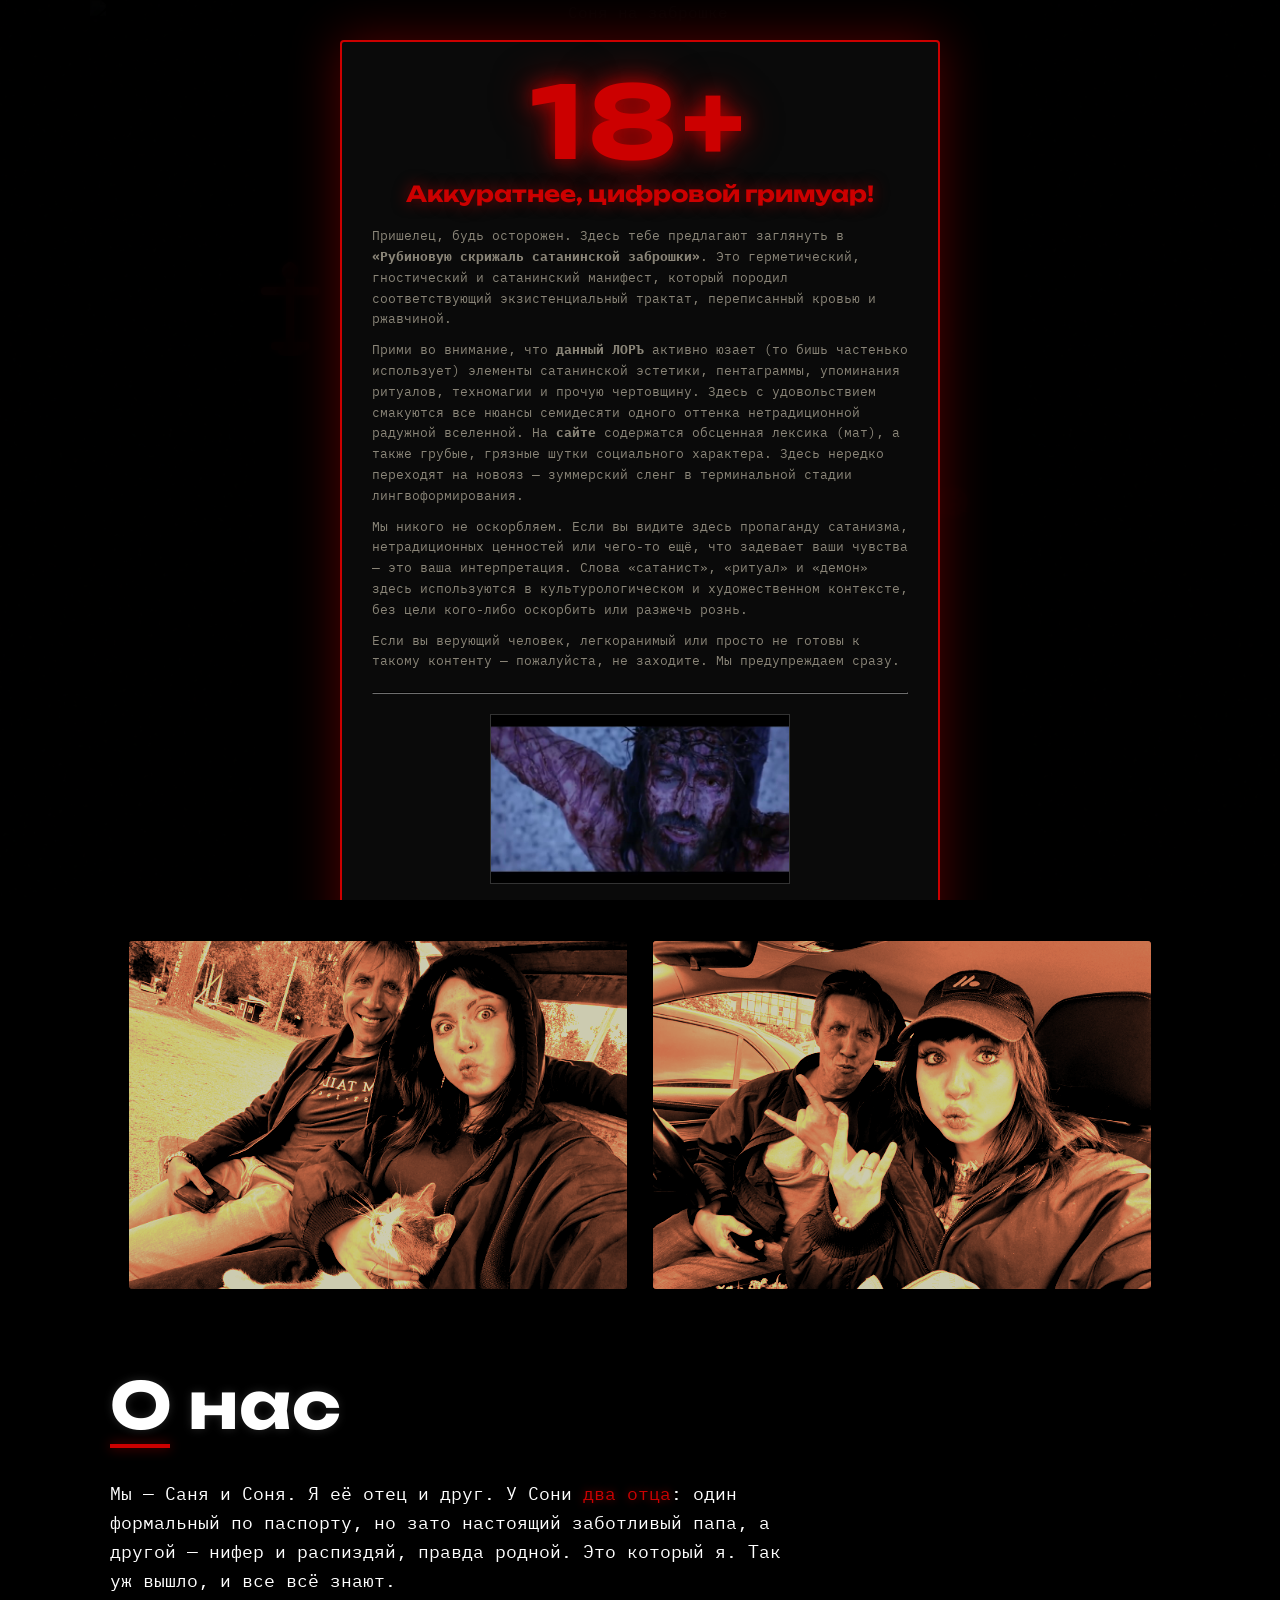
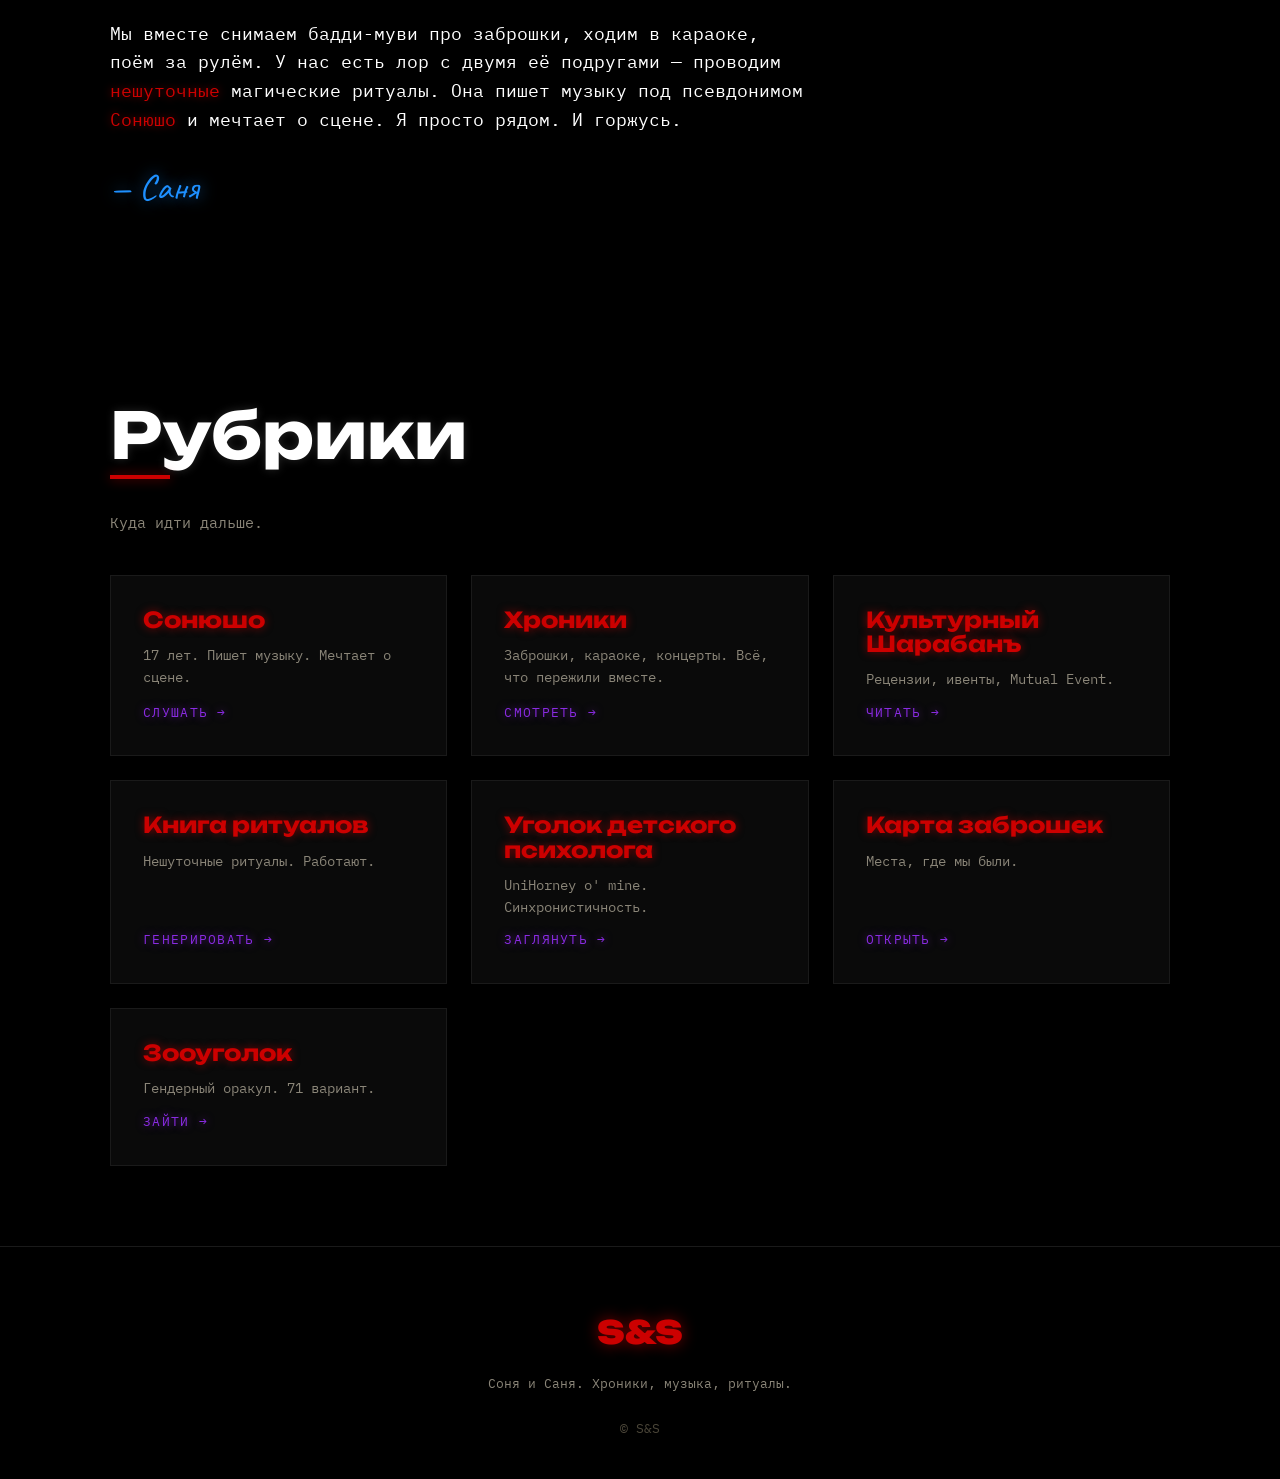
==== commit ca744421: "Update index.html" ====
--- a/index.html
+++ b/index.html
@@ -49,57 +49,56 @@
     </svg>
   </div>
 
-  <!-- ГЕРМЕТИЧЕСКИЙ КРЕСТ СЛЕВА И САТАНИНСКИЙ СПРАВА -->
-  <div class="hero-symbols">
-    <div class="symbol-left">
-      <svg viewBox="0 0 100 100" xmlns="http://www.w3.org/2000/svg">
-        <defs>
-          <filter id="metalGlowRed" x="-50%" y="-50%" width="200%" height="200%">
-            <feGaussianBlur stdDeviation="3" result="blur"/>
-            <feComposite in="SourceGraphic" in2="blur" operator="over"/>
-          </filter>
-          <linearGradient id="redMetal" x1="0%" y1="0%" x2="100%" y2="100%">
-            <stop offset="0%" stop-color="#ff3333"/>
-            <stop offset="50%" stop-color="#aa0000"/>
-            <stop offset="100%" stop-color="#550000"/>
-          </linearGradient>
-        </defs>
-        <!-- Герметический крест (Египетский, Анкх-стиль) -->
-        <g fill="none" stroke="url(#redMetal)" stroke-width="8" stroke-linecap="round" stroke-linejoin="round" filter="url(#metalGlowRed)">
-          <path d="M50 10 L50 90 M25 35 L75 35 M35 90 L65 90 M42 95 L58 95 M48 100 L52 100"/>
-          <circle cx="50" cy="15" r="8" fill="url(#redMetal)" stroke="none"/>
-        </g>
-      </svg>
+  <div class="hero-content">
+    <!-- ЗАГОЛОВОК С КРЕСТАМИ ПО БОКАМ -->
+    <div style="display: flex; align-items: center; justify-content: center; gap: 20px; position: relative; width: 100%;">
+      
+      <!-- Герметический крест (Слева) -->
+      <div class="hero-symbol symbol-left" style="width: clamp(50px, 10vw, 100px);">
+        <svg viewBox="0 0 100 100" xmlns="http://www.w3.org/2000/svg">
+          <defs>
+            <filter id="metalGlowRed" x="-50%" y="-50%" width="200%" height="200%">
+              <feGaussianBlur stdDeviation="3" result="blur"/>
+              <feComposite in="SourceGraphic" in2="blur" operator="over"/>
+            </filter>
+            <linearGradient id="redMetal" x1="0%" y1="0%" x2="100%" y2="100%">
+              <stop offset="0%" stop-color="#ff3333"/>
+              <stop offset="50%" stop-color="#aa0000"/>
+              <stop offset="100%" stop-color="#550000"/>
+            </linearGradient>
+          </defs>
+          <g fill="none" stroke="url(#redMetal)" stroke-width="8" stroke-linecap="round" stroke-linejoin="round" filter="url(#metalGlowRed)">
+            <path d="M50 10 L50 90 M25 35 L75 35 M35 90 L65 90 M42 95 L58 95 M48 100 L52 100"/>
+            <circle cx="50" cy="15" r="8" fill="url(#redMetal)" stroke="none"/>
+          </g>
+        </svg>
+      </div>
+
+      <h1>S&amp;S</h1>
+
+      <!-- Сатанинский крест (Справа) -->
+      <div class="hero-symbol symbol-right" style="width: clamp(50px, 10vw, 100px);">
+        <svg viewBox="0 0 100 100" xmlns="http://www.w3.org/2000/svg">
+          <defs>
+            <filter id="metalGlowViolet" x="-50%" y="-50%" width="200%" height="200%">
+              <feGaussianBlur stdDeviation="3" result="blur"/>
+              <feComposite in="SourceGraphic" in2="blur" operator="over"/>
+            </filter>
+            <linearGradient id="violetMetal" x1="0%" y1="0%" x2="100%" y2="100%">
+              <stop offset="0%" stop-color="#d966ff"/>
+              <stop offset="50%" stop-color="#8a2be2"/>
+              <stop offset="100%" stop-color="#4b0082"/>
+            </linearGradient>
+          </defs>
+          <g fill="none" stroke="url(#violetMetal)" stroke-width="8" stroke-linecap="round" stroke-linejoin="round" filter="url(#metalGlowViolet)">
+            <path d="M50 10 L50 90" />
+            <path d="M30 30 L70 30" />
+            <path d="M20 80 L80 80" />
+          </g>
+        </svg>
+      </div>
     </div>
-    
-    <div class="symbol-right">
-      <svg viewBox="0 0 100 100" xmlns="http://www.w3.org/2000/svg">
-        <defs>
-          <filter id="metalGlowViolet" x="-50%" y="-50%" width="200%" height="200%">
-            <feGaussianBlur stdDeviation="3" result="blur"/>
-            <feComposite in="SourceGraphic" in2="blur" operator="over"/>
-          </filter>
-          <linearGradient id="violetMetal" x1="0%" y1="0%" x2="100%" y2="100%">
-            <stop offset="0%" stop-color="#d966ff"/>
-            <stop offset="50%" stop-color="#8a2be2"/>
-            <stop offset="100%" stop-color="#4b0082"/>
-          </linearGradient>
-        </defs>
-        <!-- Перевернутый крест (Сатанинский) - ТОЛЬКО 2 ПЕРЕКЛАДИНЫ -->
-        <g fill="none" stroke="url(#violetMetal)" stroke-width="8" stroke-linecap="round" stroke-linejoin="round" filter="url(#metalGlowViolet)">
-          <!-- Вертикальная линия -->
-          <path d="M50 10 L50 90" />
-          <!-- Верхняя перекладина (короткая) -->
-          <path d="M30 30 L70 30" />
-          <!-- Нижняя перекладина (длинная) -->
-          <path d="M20 80 L80 80" />
-        </g>
-      </svg>
-    </div>
-  </div>
 
-  <div class="hero-content">
-    <h1>S&amp;S</h1>
     <p class="sub">Соня и Саня. Хроники заброшек, музыка и ритуалы.</p>
     
     <!-- КНОПКИ В ШАПКЕ -->
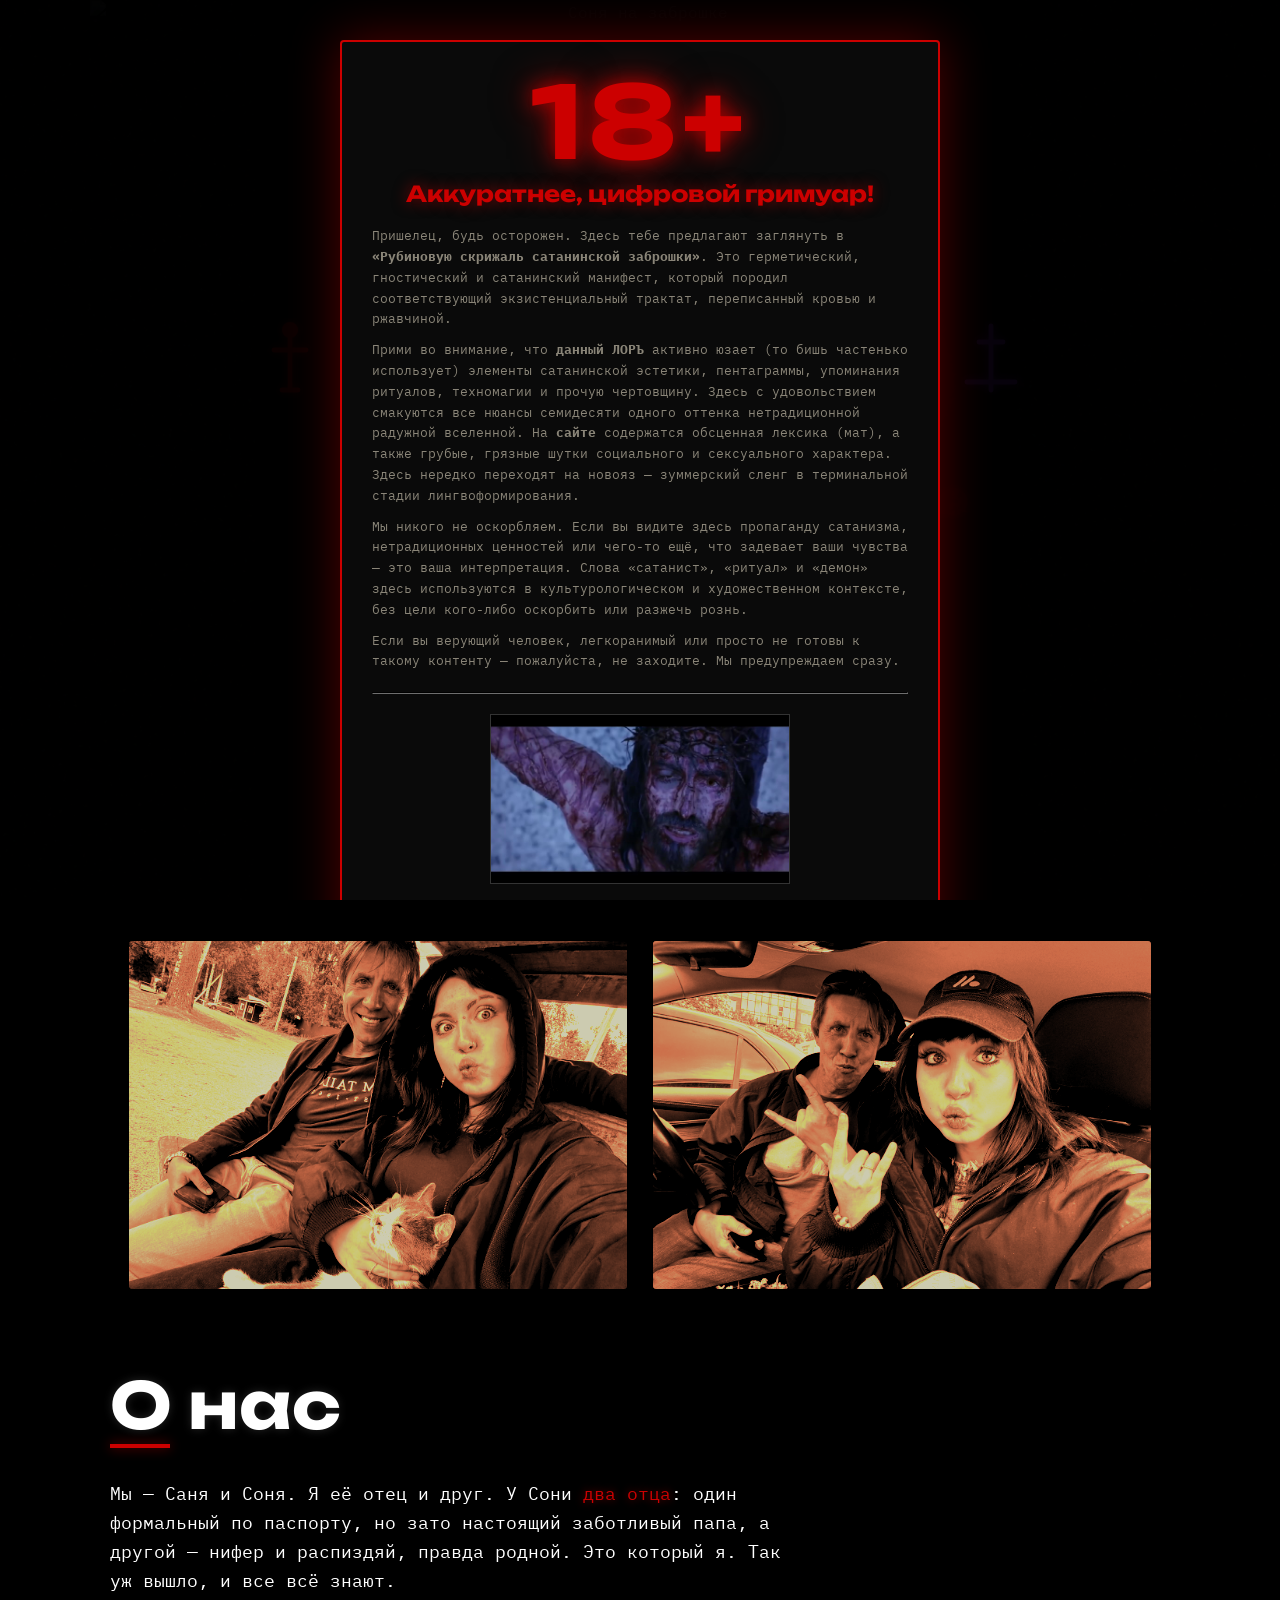
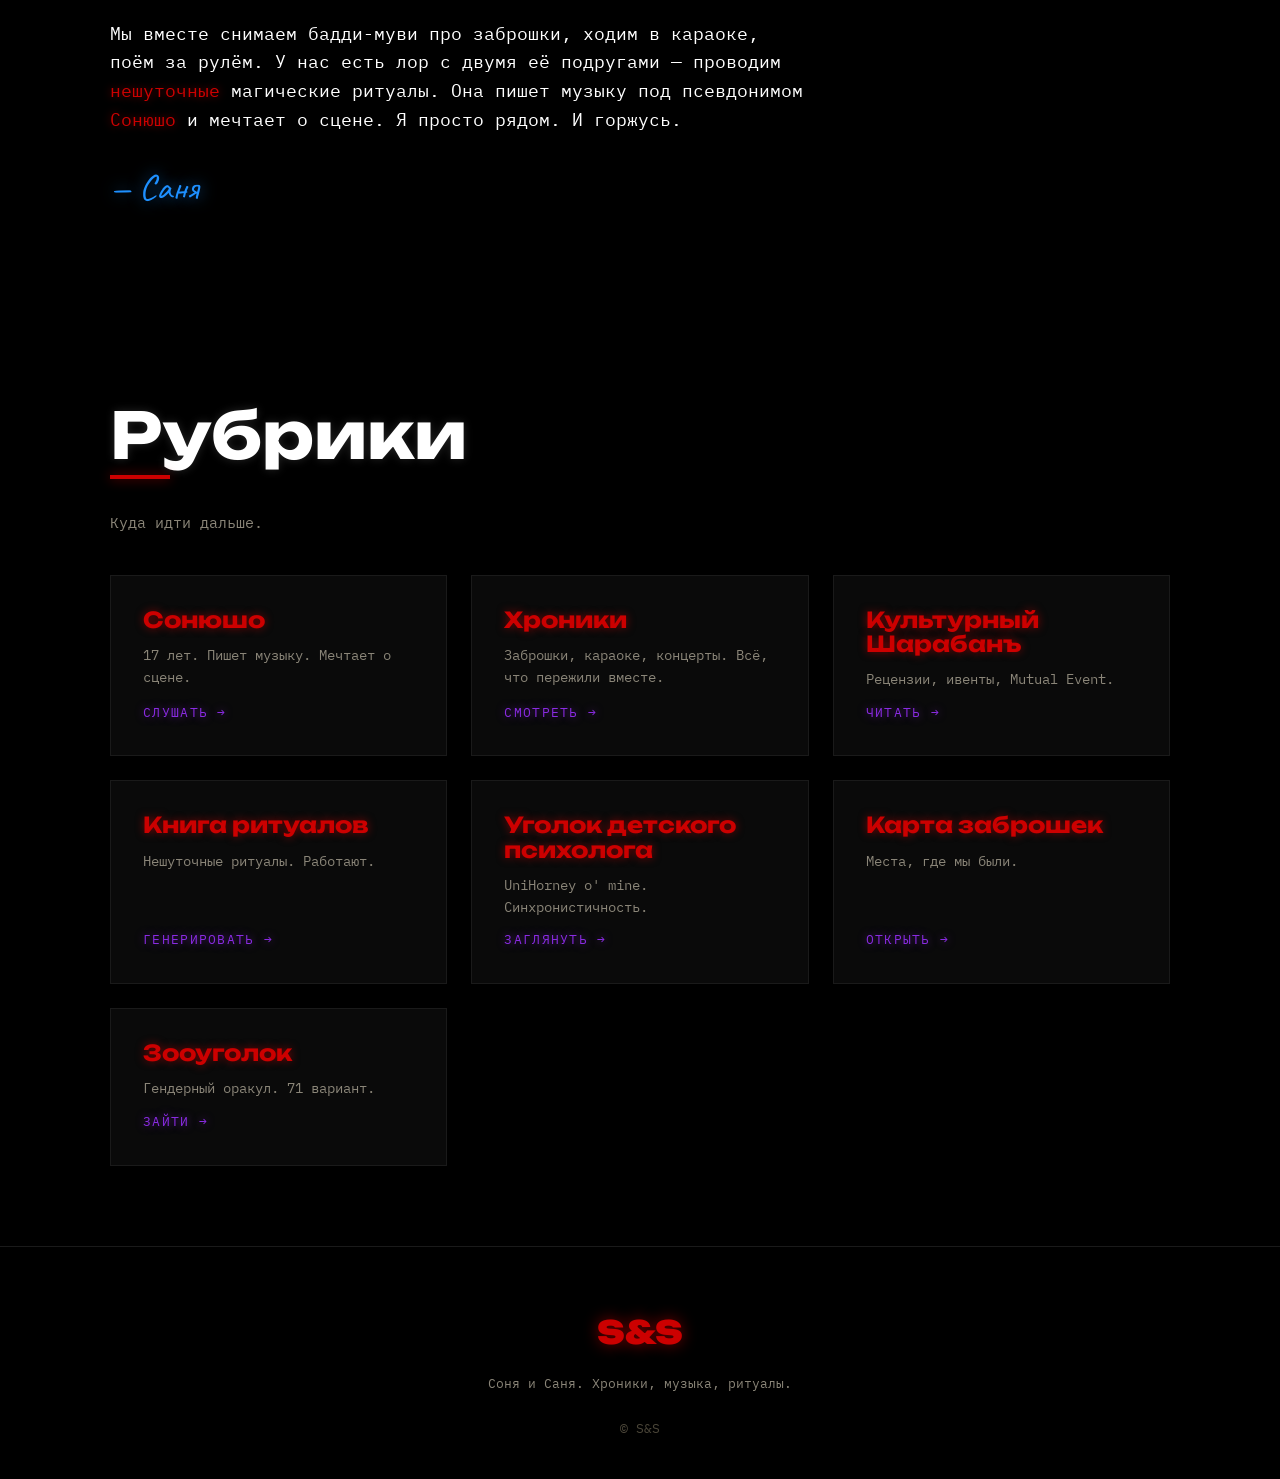
==== commit fa4f5a5d: "Update index.html" ====
--- a/index.html
+++ b/index.html
@@ -35,7 +35,7 @@
     </svg>
   </div>
 
-  <div class="baphomet">
+  <div class="baphomet" style="top: 15%;">
     <svg viewBox="0 0 100 120" xmlns="http://www.w3.org/2000/svg">
       <g fill="none" stroke="#cc0000" stroke-width="2" opacity="0.9">
         <path d="M50 20 C35 20 25 30 25 45 C25 60 35 70 50 70 C65 70 75 60 75 45 C75 30 65 20 50 20 Z"/>
@@ -50,56 +50,49 @@
   </div>
 
   <div class="hero-content">
-    <!-- ЗАГОЛОВОК С КРЕСТАМИ ПО БОКАМ -->
-    <div style="display: flex; align-items: center; justify-content: center; gap: 20px; position: relative; width: 100%;">
+    
+    <!-- ГНОСТИЧЕСКИЙ КРЕСТ СВЕРХУ (белый с пентаграммой) -->
+    <div style="margin-bottom: 20px;">
+      <svg viewBox="0 0 100 100" style="width: 70px; height: 70px;" xmlns="http://www.w3.org/2000/svg">
+        <defs>
+          <filter id="glowGnostic" x="-50%" y="-50%" width="200%" height="200%">
+            <feGaussianBlur stdDeviation="2" result="blur"/>
+            <feComposite in="SourceGraphic" in2="blur" operator="over"/>
+          </filter>
+        </defs>
+        <g fill="none" stroke="#ffffff" stroke-width="4" filter="url(#glowGnostic)">
+          <path d="M50 5 L50 95 M5 50 L95 50" />
+          <circle cx="50" cy="50" r="22" />
+          <path d="M50 32 L58 60 L35 45 L65 45 L42 60 Z" fill="#cc0000" stroke="none"/>
+        </g>
+      </svg>
+    </div>
+
+    <!-- СИМВОЛЫ ПО БОКАМ И ЗАГОЛОВОК -->
+    <div style="display: flex; align-items: center; justify-content: center; gap: 30px; width: 100%;">
       
-      <!-- Герметический крест (Слева) -->
-      <div class="hero-symbol symbol-left" style="width: clamp(50px, 10vw, 100px);">
-        <svg viewBox="0 0 100 100" xmlns="http://www.w3.org/2000/svg">
-          <defs>
-            <filter id="metalGlowRed" x="-50%" y="-50%" width="200%" height="200%">
-              <feGaussianBlur stdDeviation="3" result="blur"/>
-              <feComposite in="SourceGraphic" in2="blur" operator="over"/>
-            </filter>
-            <linearGradient id="redMetal" x1="0%" y1="0%" x2="100%" y2="100%">
-              <stop offset="0%" stop-color="#ff3333"/>
-              <stop offset="50%" stop-color="#aa0000"/>
-              <stop offset="100%" stop-color="#550000"/>
-            </linearGradient>
-          </defs>
-          <g fill="none" stroke="url(#redMetal)" stroke-width="8" stroke-linecap="round" stroke-linejoin="round" filter="url(#metalGlowRed)">
-            <path d="M50 10 L50 90 M25 35 L75 35 M35 90 L65 90 M42 95 L58 95 M48 100 L52 100"/>
-            <circle cx="50" cy="15" r="8" fill="url(#redMetal)" stroke="none"/>
-          </g>
-        </svg>
-      </div>
+      <!-- ГЕРМЕТИЧЕСКИЙ КРЕСТ (Слева, красный Анкх) -->
+      <svg viewBox="0 0 100 100" style="width: 80px; height: 80px;" xmlns="http://www.w3.org/2000/svg">
+        <g fill="none" stroke="#cc0000" stroke-width="6" stroke-linecap="round" stroke-linejoin="round" filter="drop-shadow(0 0 5px rgba(204,0,0,0.8))">
+          <path d="M50 15 L50 90 M30 40 L70 40 M40 90 L60 90"/>
+          <circle cx="50" cy="15" r="10" fill="#cc0000" stroke="none"/>
+        </g>
+      </svg>
 
       <h1>S&amp;S</h1>
 
-      <!-- Сатанинский крест (Справа) -->
-      <div class="hero-symbol symbol-right" style="width: clamp(50px, 10vw, 100px);">
-        <svg viewBox="0 0 100 100" xmlns="http://www.w3.org/2000/svg">
-          <defs>
-            <filter id="metalGlowViolet" x="-50%" y="-50%" width="200%" height="200%">
-              <feGaussianBlur stdDeviation="3" result="blur"/>
-              <feComposite in="SourceGraphic" in2="blur" operator="over"/>
-            </filter>
-            <linearGradient id="violetMetal" x1="0%" y1="0%" x2="100%" y2="100%">
-              <stop offset="0%" stop-color="#d966ff"/>
-              <stop offset="50%" stop-color="#8a2be2"/>
-              <stop offset="100%" stop-color="#4b0082"/>
-            </linearGradient>
-          </defs>
-          <g fill="none" stroke="url(#violetMetal)" stroke-width="8" stroke-linecap="round" stroke-linejoin="round" filter="url(#metalGlowViolet)">
-            <path d="M50 10 L50 90" />
-            <path d="M30 30 L70 30" />
-            <path d="M20 80 L80 80" />
-          </g>
-        </svg>
-      </div>
+      <!-- САТАНИНСКИЙ КРЕСТ (Справа, фиолетовый перевернутый) -->
+      <svg viewBox="0 0 100 100" style="width: 80px; height: 80px;" xmlns="http://www.w3.org/2000/svg">
+        <g fill="none" stroke="#8a2be2" stroke-width="6" stroke-linecap="round" stroke-linejoin="round" filter="drop-shadow(0 0 5px rgba(138,43,226,0.8))">
+          <path d="M50 10 L50 90" />
+          <path d="M35 30 L65 30" />
+          <path d="M20 80 L80 80" />
+        </g>
+      </svg>
+
     </div>
 
-    <p class="sub">Соня и Саня. Хроники заброшек, музыка и ритуалы.</p>
+    <p class="sub" style="margin-top: 20px;">Соня и Саня. Хроники заброшек, музыка и ритуалы.</p>
     
     <!-- КНОПКИ В ШАПКЕ -->
     <div class="btn-row" style="flex-wrap: wrap; justify-content: center; max-width: 600px; margin: 40px auto 0;">
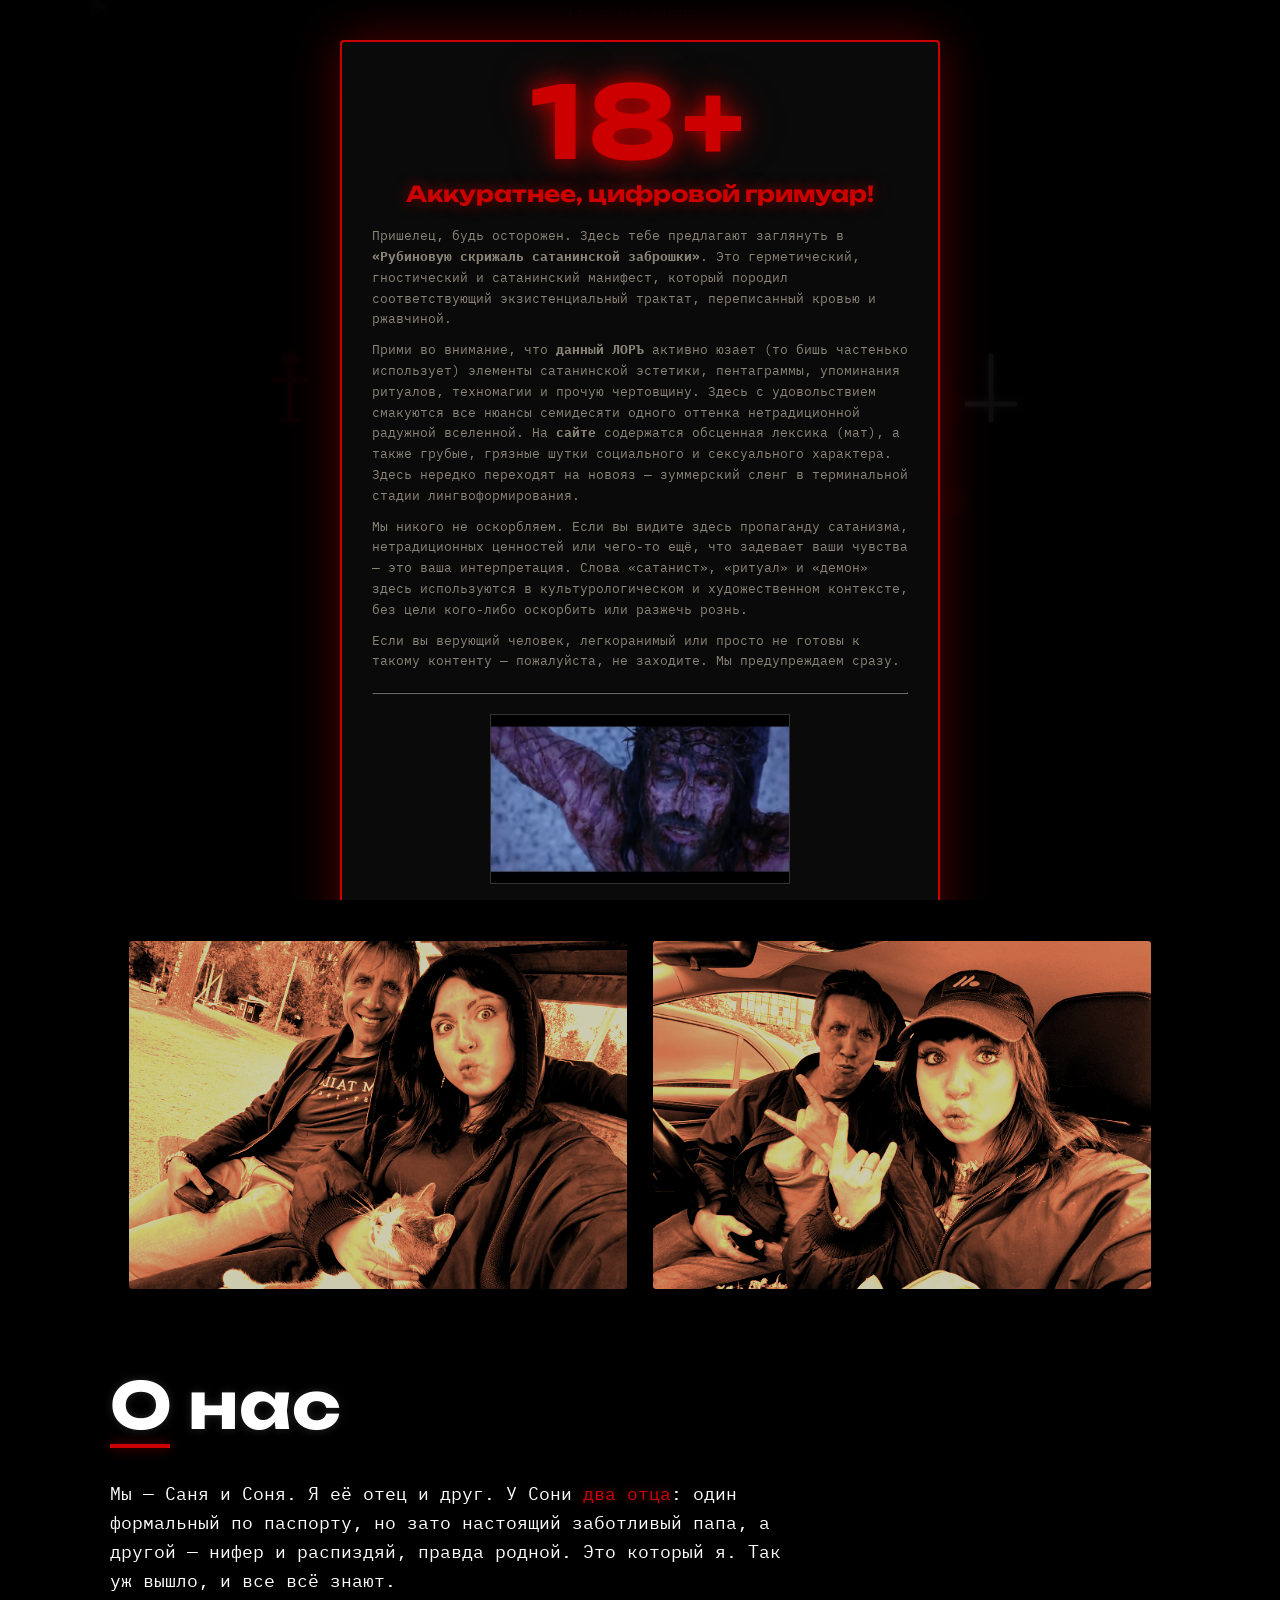
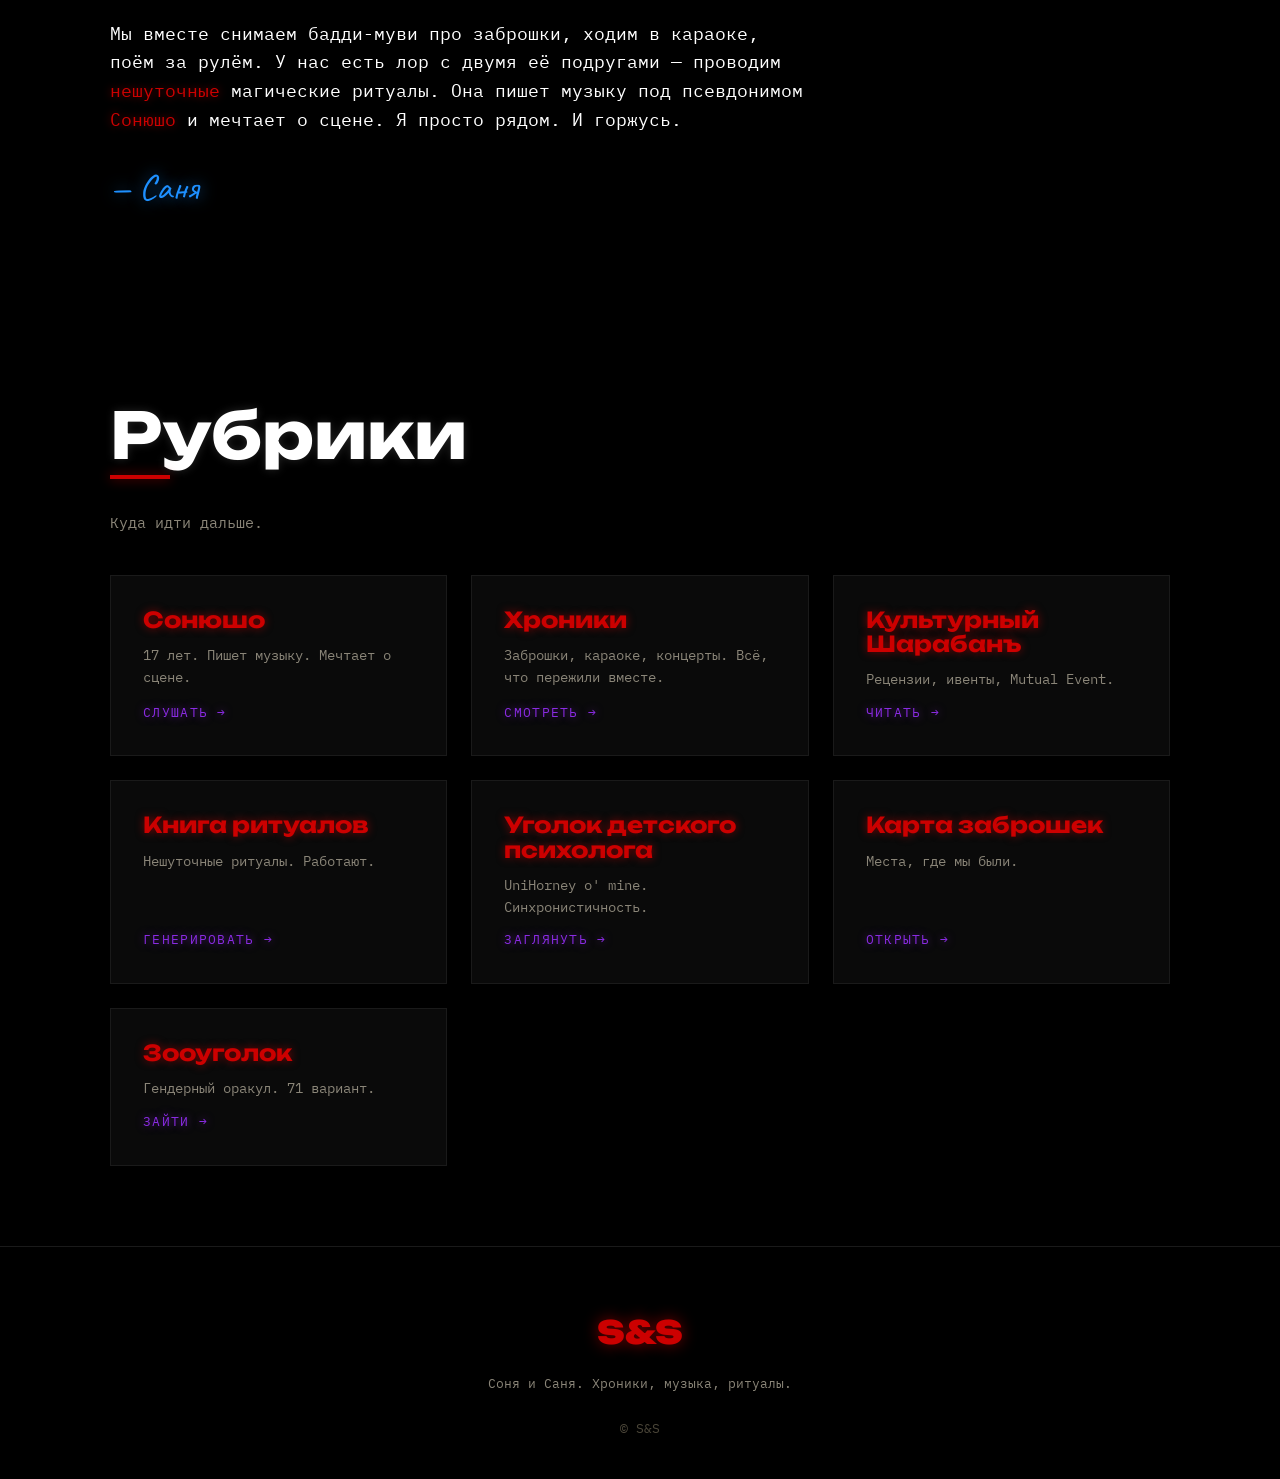
==== commit 8f478734: "Update index.html" ====
--- a/index.html
+++ b/index.html
@@ -35,7 +35,7 @@
     </svg>
   </div>
 
-  <div class="baphomet" style="top: 15%;">
+  <div class="baphomet" style="top: 5%; width: clamp(100px, 20vw, 180px);">
     <svg viewBox="0 0 100 120" xmlns="http://www.w3.org/2000/svg">
       <g fill="none" stroke="#cc0000" stroke-width="2" opacity="0.9">
         <path d="M50 20 C35 20 25 30 25 45 C25 60 35 70 50 70 C65 70 75 60 75 45 C75 30 65 20 50 20 Z"/>
@@ -51,8 +51,8 @@
 
   <div class="hero-content">
     
-    <!-- ГНОСТИЧЕСКИЙ КРЕСТ СВЕРХУ (белый с пентаграммой) -->
-    <div style="margin-bottom: 20px;">
+    <!-- ГНОСТИЧЕСКИЙ КРЕСТ СВЕРХУ (ФИОЛЕТОВЫЙ) -->
+    <div style="margin-bottom: 20px; margin-top: 60px;">
       <svg viewBox="0 0 100 100" style="width: 70px; height: 70px;" xmlns="http://www.w3.org/2000/svg">
         <defs>
           <filter id="glowGnostic" x="-50%" y="-50%" width="200%" height="200%">
@@ -60,7 +60,7 @@
             <feComposite in="SourceGraphic" in2="blur" operator="over"/>
           </filter>
         </defs>
-        <g fill="none" stroke="#ffffff" stroke-width="4" filter="url(#glowGnostic)">
+        <g fill="none" stroke="#8a2be2" stroke-width="4" filter="url(#glowGnostic)">
           <path d="M50 5 L50 95 M5 50 L95 50" />
           <circle cx="50" cy="50" r="22" />
           <path d="M50 32 L58 60 L35 45 L65 45 L42 60 Z" fill="#cc0000" stroke="none"/>
@@ -81,12 +81,11 @@
 
       <h1>S&amp;S</h1>
 
-      <!-- САТАНИНСКИЙ КРЕСТ (Справа, фиолетовый перевернутый) -->
+      <!-- САТАНИНСКИЙ КРЕСТ (Справа, БЕЛЫЙ, 2 ПЕРЕКЛАДИНЫ) -->
       <svg viewBox="0 0 100 100" style="width: 80px; height: 80px;" xmlns="http://www.w3.org/2000/svg">
-        <g fill="none" stroke="#8a2be2" stroke-width="6" stroke-linecap="round" stroke-linejoin="round" filter="drop-shadow(0 0 5px rgba(138,43,226,0.8))">
+        <g fill="none" stroke="#ffffff" stroke-width="6" stroke-linecap="round" stroke-linejoin="round" filter="drop-shadow(0 0 5px rgba(255,255,255,0.8))">
           <path d="M50 10 L50 90" />
-          <path d="M35 30 L65 30" />
-          <path d="M20 80 L80 80" />
+          <path d="M20 70 L80 70" />
         </g>
       </svg>
 
